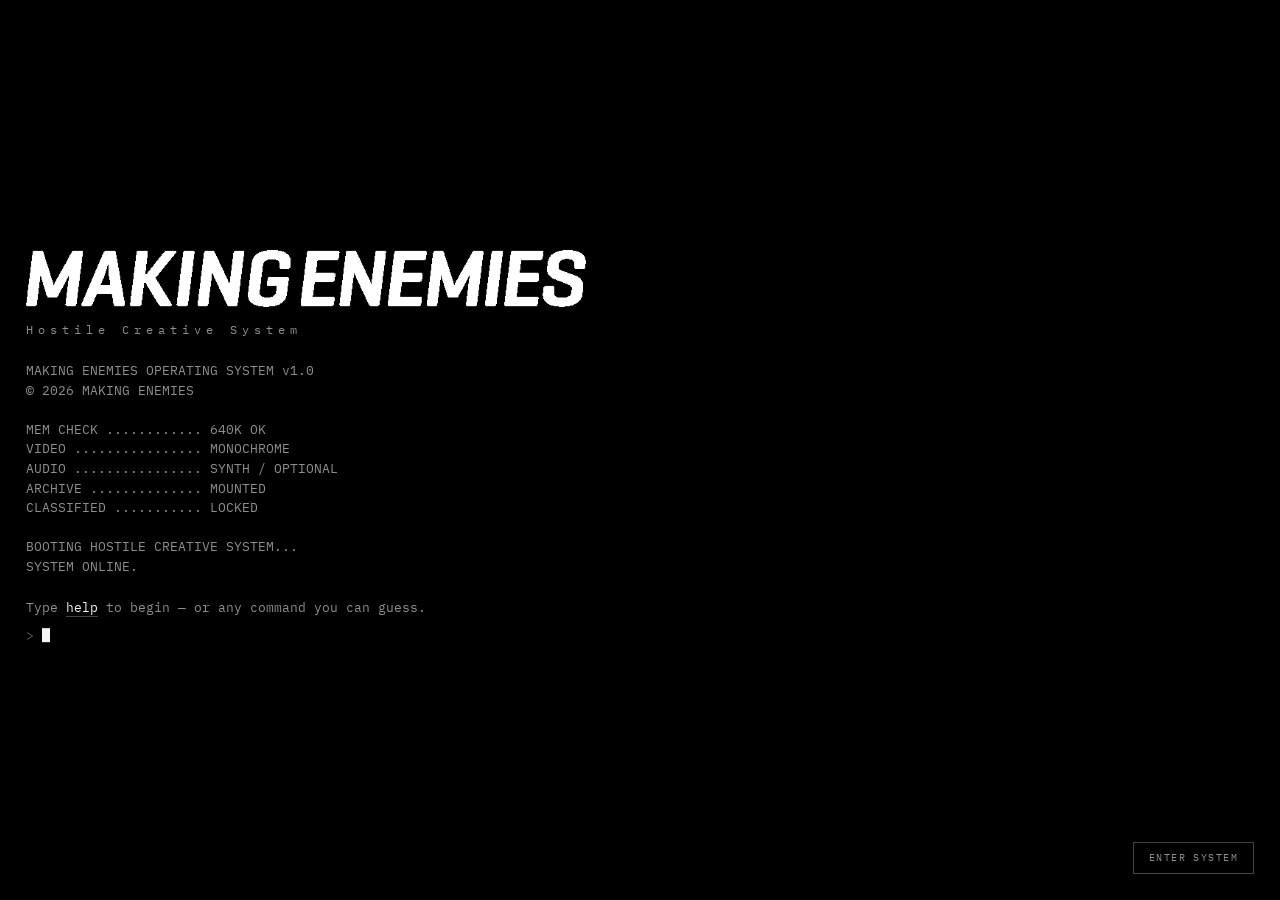
==== me-os.html @ 3468ff5c "Update new site" ====
<!DOCTYPE html>
<html lang="en">
<head>
<meta charset="utf-8">
<meta name="color-scheme" content="dark">
<meta name="theme-color" content="#000000">
<meta name="viewport" content="width=device-width, initial-scale=1, viewport-fit=cover, maximum-scale=1">
<title>MAKING ENEMIES OS v1.0</title>
<style>
@import url('https://fonts.googleapis.com/css2?family=IBM+Plex+Mono:wght@400;500;600&display=swap');

:root{
  color-scheme:dark;
  --bg:#000000;
  --surface:#000000;
  --text:#f5f5f5;
  --muted:#8f8f8f;
  --dim:#5a5a5a;
  --border:#444444;
  --hair:#242424;
  --mono:"IBM Plex Mono", ui-monospace, SFMono-Regular, Menlo, Consolas, "Liberation Mono", monospace;
  --pad:clamp(12px, 2.2vw, 26px);
}

*{box-sizing:border-box; margin:0; padding:0}
html,body{height:100%; overflow:hidden; background:#000; background-color:#000}
#backdrop{position:fixed; inset:-10vh -10vw; background:#000; z-index:0}
#out{background:#000}
body{
  font-family:var(--mono);
  color:var(--text);
  font-size:clamp(13px, 1.05vw, 15px);
  line-height:1.55;
  -webkit-font-smoothing:antialiased;
  text-rendering:optimizeLegibility;
  overscroll-behavior:none;
}
button{font:inherit; color:inherit; background:none; border:none; cursor:pointer}
::selection{background:var(--text); color:var(--bg)}

/* ---------- SHELL ---------- */
#os{
  position:fixed; inset:0;
  background:#000;
  display:grid;
  grid-template-rows:auto 1fr auto;
  padding:env(safe-area-inset-top) env(safe-area-inset-right) env(safe-area-inset-bottom) env(safe-area-inset-left);
  isolation:isolate;
}

/* ---------- CRT LAYERS ---------- */
#scanlines,#vignette,#grain,#glitchbars{position:fixed; inset:0; pointer-events:none; z-index:60}
body[data-crt="off"] #scanlines,
body[data-crt="off"] #grain,
body[data-crt="off"] #vignette{display:none !important}
#scanlines{
  background:repeating-linear-gradient(to bottom,
    rgba(255,255,255,.010) 0px, rgba(255,255,255,.010) 1px,
    transparent 1px, transparent 4px);
}
#vignette{ display:none; }   /* removed: background stays one flat black */
#grain{
  opacity:.018;
  background-image:url("data:image/svg+xml,%3Csvg xmlns='http://www.w3.org/2000/svg' width='140' height='140'%3E%3Cfilter id='n'%3E%3CfeTurbulence type='fractalNoise' baseFrequency='.9' numOctaves='3'/%3E%3C/filter%3E%3Crect width='140' height='140' filter='url(%23n)'/%3E%3C/svg%3E");
  animation:grain 1.1s steps(3) infinite;
}
@keyframes grain{
  0%{transform:translate(0,0)} 33%{transform:translate(-3px,2px)} 66%{transform:translate(2px,-3px)} 100%{transform:translate(0,0)}
}
#glitchbars{overflow:hidden}
#glitchbars div{position:absolute; left:0; right:0; background:var(--text); mix-blend-mode:difference}

#os.glitch #stage{animation:tear .26s steps(3) both}
@keyframes tear{
  0%{transform:translate(0,0)}
  25%{transform:translate(-7px,1px)}
  50%{transform:translate(5px,-2px); opacity:.86}
  75%{transform:translate(-2px,0)}
  100%{transform:translate(0,0)}
}
#os.flicker{animation:flick .5s steps(2) 1}
@keyframes flick{0%,100%{opacity:1} 40%{opacity:.72} 60%{opacity:.95}}

/* ---------- STATUS BAR ---------- */
#bar{
  display:flex; align-items:center; gap:14px;
  padding:9px var(--pad);
  border-bottom:1px solid var(--hair);
  font-size:.78em; letter-spacing:.09em; text-transform:uppercase;
  color:var(--muted);
  z-index:20; background:#000;
}
#bar .mark{display:flex; align-items:center; gap:9px; color:var(--text); border-bottom:none !important; cursor:pointer}
#bar .mark:hover,#bar .mark:focus-visible{background:none !important; color:var(--text) !important; opacity:.6}
#bar svg{display:block}
#bar .sep{flex:1}
#bar b{font-weight:500; color:var(--text)}
#bar .meta{display:none; gap:14px}
@media(min-width:760px){ #bar .meta{display:flex} }
#soundBtn{letter-spacing:.09em; text-transform:uppercase; color:var(--muted); border:1px solid var(--hair); padding:2px 8px}
#soundBtn:hover,#soundBtn:focus-visible{color:var(--text); border-color:var(--border)}

/* ---------- STAGE ---------- */
#stage{position:relative; overflow:hidden; z-index:10; background:#000}
#screen{
  position:absolute; inset:0;
  background:#000;
  overflow-y:auto; overflow-x:hidden;
  padding:calc(var(--pad) * .9) var(--pad) 8px;
  scrollbar-width:thin; scrollbar-color:var(--border) transparent;
}
#screen::-webkit-scrollbar{width:6px}
#screen::-webkit-scrollbar-thumb{background:var(--border)}

/* ---------- OUTPUT ---------- */
.ln{white-space:pre-wrap; word-break:break-word}
.ln.echo{color:var(--text); margin-top:1.1em}
.ln.echo::before{content:"> "; color:var(--dim)}
.ln.dim{color:var(--muted)}
.ln.faint{color:var(--dim)}
.ln.err{color:var(--text)}
.ln.err::before{content:"! "; color:var(--dim)}
.ln.head{
  color:var(--text); letter-spacing:.16em; text-transform:uppercase;
  margin:1.1em 0 .5em; font-weight:500;
  border-bottom:1px solid var(--hair); padding-bottom:.35em;
}
.ln.sp{height:.55em}
.ln.sub{
  color:var(--muted); letter-spacing:.14em; text-transform:uppercase;
  font-size:.82em; margin:1.4em 0 .5em;
}

/* catalogue entry with thumbnail */
.entry{display:flex; gap:16px; align-items:flex-start; margin:.5em 0 1.1em}
.entry .thumb{flex:0 0 auto; width:92px; border:1px solid var(--hair); line-height:0}
.entry .thumb img{width:100%; display:block; image-rendering:pixelated}
.entry .meta{display:flex; flex-direction:column; gap:2px; min-width:0}
.entry .t{color:var(--text)}
.entry .s{color:var(--dim); font-size:.82em; letter-spacing:.08em; text-transform:uppercase}
.entry .d{color:var(--muted)}

/* people — every portrait is a square, all the same */
.people{display:grid; gap:20px; grid-template-columns:repeat(auto-fit,minmax(140px,1fr)); margin:.4em 0 1.2em}
.people.narrow{grid-template-columns:repeat(auto-fit,minmax(140px,200px))}
.person{display:flex; flex-direction:column; gap:.6em}
.person .face{border:1px solid var(--hair); aspect-ratio:1/1; overflow:hidden; line-height:0}
.person .face img{width:100%; height:100%; object-fit:cover; display:block; image-rendering:pixelated}
.person .who{display:flex; flex-direction:column; gap:1px; font-size:.88em}
.person .n{color:var(--text)}
.person .r{color:var(--muted)}
.person .hd{color:var(--dim)}

/* big action button inside output */
.bigbtn{
  display:inline-block; border:1px solid var(--border); padding:9px 18px;
  letter-spacing:.12em; text-transform:uppercase; font-size:.86em; cursor:pointer;
}
.bigbtn:hover,.bigbtn:focus-visible{background:var(--text); color:var(--bg)}
.bigbtn.pending{color:var(--muted); border-style:dashed}
.ln.inv{background:var(--text); color:var(--bg); display:inline-block; padding:0 .5ch}
.ln.big{font-size:1.5em; letter-spacing:.3em; line-height:1.2; margin:.2em 0}

.cmd{
  color:var(--text); cursor:pointer; text-decoration:none;
  border-bottom:1px solid var(--border);
}
.cmd:hover,.cmd:focus-visible{background:var(--text); color:var(--bg); border-color:var(--text)}
.grid2{display:grid; grid-template-columns:minmax(9ch,14ch) 1fr; gap:0 2ch}
.grid2 span:nth-child(odd){color:var(--text)}
.grid2 span:nth-child(even){color:var(--muted)}

/* ---------- PROMPT ---------- */
#promptWrap{
  position:sticky; bottom:0;
  display:flex; align-items:baseline; gap:0;
  padding:.5em 0 .3em;
  background:#000;
  cursor:text;
}
#promptWrap .sig{color:var(--dim); padding-right:1ch}
#echo{white-space:pre; word-break:break-all}
#caret{
  display:inline-block; width:.62em; height:1.05em; background:var(--text);
  transform:translateY(.16em); animation:blink 1.05s steps(1) infinite;
}
@keyframes blink{0%,55%{opacity:1} 56%,100%{opacity:0}}
#promptWrap.off #caret{animation:none; opacity:.28}
#realInput{
  position:absolute; inset:0; width:100%; height:100%;
  opacity:0; border:0; background:transparent; font:inherit;
}
#ghost{color:var(--dim); white-space:pre}

/* ---------- CHIPS / FOOTER ---------- */
#chips{
  display:flex; gap:6px; overflow-x:auto; scrollbar-width:none;
  padding:8px var(--pad) calc(8px + env(safe-area-inset-bottom));
  border-top:1px solid var(--hair); background:#000; z-index:20;
}
#chips::-webkit-scrollbar{display:none}
#chips button{
  flex:0 0 auto; border:1px solid var(--hair); padding:5px 11px;
  font-size:.76em; letter-spacing:.1em; text-transform:uppercase; color:var(--muted);
}
#chips button:hover,#chips button:focus-visible{background:var(--text); color:var(--bg); border-color:var(--text)}
#chips .hint{margin-left:auto; align-self:center; font-size:.74em; color:var(--dim); letter-spacing:.08em; padding-right:2px; white-space:nowrap}
@media(max-width:759px){ #chips .hint{display:none} }

/* ---------- WINDOW ---------- */
#win{
  position:absolute; inset:0; z-index:30;
  background:#000; border-top:1px solid var(--border);
  display:flex; flex-direction:column;
}
#win[hidden]{display:none}
.winbar{
  display:flex; align-items:center; gap:12px;
  padding:9px var(--pad); border-bottom:1px solid var(--hair);
  font-size:.78em; letter-spacing:.12em; text-transform:uppercase; color:var(--muted);
}
.winbar b{color:var(--text); font-weight:500}
.winbar .sep{flex:1}
.winbar button{border:1px solid var(--hair); padding:2px 9px; color:var(--muted); letter-spacing:.1em}
.winbar button:hover,.winbar button:focus-visible{background:var(--text); color:var(--bg); border-color:var(--text)}
#winBody{overflow-y:auto; padding:calc(var(--pad)*1.1) var(--pad) calc(var(--pad)*2)}
#winBody h2{
  font-size:clamp(1.25em, 3.6vw, 2em); font-weight:500; letter-spacing:.02em; line-height:1.15;
  margin-bottom:.35em;
}
#winBody .tag{color:var(--muted); margin-bottom:1.6em}
#winBody .row{
  display:grid; grid-template-columns:minmax(9ch,13ch) 1fr; gap:0 2ch;
  padding:.42em 0; border-bottom:1px solid var(--hair);
}
#winBody .row span:first-child{color:var(--dim); letter-spacing:.1em; text-transform:uppercase; font-size:.82em}
#winBody p{max-width:62ch; color:var(--muted); margin:1.4em 0}
#winBody .plate{
  aspect-ratio:16/7; border:1px solid var(--hair); margin:1.4em 0;
  display:grid; place-items:center; color:var(--dim); font-size:.78em; letter-spacing:.2em;
  background:
    repeating-linear-gradient(45deg, rgba(255,255,255,.028) 0 2px, transparent 2px 7px);
}
#winBody .note{border-left:1px solid var(--border); padding-left:1.6ch; color:var(--muted)}
#winBody .shot{border:1px solid var(--hair); margin:1.4em 0; background:#000}
#winBody .shot img{width:100%; display:block; image-rendering:pixelated; opacity:.92}
#winBody .links{display:flex; flex-wrap:wrap; gap:8px; margin:1.6em 0 .4em}
#winBody .links a{
  border:1px solid var(--border); padding:7px 14px; color:var(--text); text-decoration:none;
  font-size:.82em; letter-spacing:.09em; text-transform:uppercase;
}
#winBody .links a:hover,#winBody .links a:focus-visible{background:var(--text); color:var(--bg)}
.crew{display:grid; gap:22px; grid-template-columns:repeat(auto-fit,minmax(150px,1fr)); margin:1.8em 0}
.crew figure{margin:0}
.crew img{width:100%; display:block; border:1px solid var(--hair); image-rendering:pixelated; background:#000}
.crew figcaption{display:flex; flex-direction:column; gap:1px; padding-top:.7em; font-size:.86em}
.crew b{font-weight:500}
.crew span{color:var(--muted)}
.crew .h{color:var(--dim)}

/* ---------- GAME SHELL ---------- */
#game{position:absolute; inset:0; z-index:40; background:#000; display:flex; flex-direction:column}
#game[hidden]{display:none}
#gameStage{flex:1; position:relative; min-height:0}
#gameCanvas{position:absolute; inset:0; width:100%; height:100%; display:block; touch-action:none}
#gameFoot{
  display:flex; align-items:center; gap:10px; flex-wrap:wrap;
  padding:9px var(--pad) calc(9px + env(safe-area-inset-bottom));
  border-top:1px solid var(--hair); font-size:.76em; letter-spacing:.09em;
  text-transform:uppercase; color:var(--dim);
}
#gameFoot .sep{flex:1}
#dpad{display:none; gap:6px}
@media(pointer:coarse){ #dpad.on{display:flex} }
#dpad button, #gameFoot .k{border:1px solid var(--hair); padding:6px 13px; color:var(--muted)}
#dpad button:active{background:var(--text); color:var(--bg)}

/* ---------- BOOT ---------- */
#boot{
  position:fixed; inset:0; z-index:80; background:#000;
  display:flex; flex-direction:column; justify-content:center;
  padding:var(--pad); gap:2px;
}
#boot[hidden]{display:none}
#bootLines{white-space:pre-wrap; color:var(--muted); font-size:.94em}
#bootLogo{
  font-size:clamp(1.5em, 7.5vw, 3.4em); letter-spacing:.22em; line-height:1.05;
  margin-bottom:.5em; font-weight:500;
}
#bootLogo small{display:block; font-size:.26em; letter-spacing:.42em; color:var(--muted); margin-top:1.4em; font-weight:400}
#bootHint{margin-top:1.4em; color:var(--muted)}
#boot #promptWrap{position:static; background:none; padding-top:.4em}
#skip{
  position:fixed; right:var(--pad); bottom:calc(var(--pad) + env(safe-area-inset-bottom));
  border:1px solid var(--border); padding:7px 15px;
  font-size:.76em; letter-spacing:.14em; text-transform:uppercase; color:var(--muted);
}
#skip:hover,#skip:focus-visible{background:var(--text); color:var(--bg)}

.gl{position:relative; display:inline-block}
.gl::before,.gl::after{
  content:attr(data-t); position:absolute; left:0; top:0; width:100%;
  clip-path:inset(0 0 90% 0); opacity:.9;
}
.gl::before{color:var(--text); transform:translateX(-3px); animation:g1 2.6s steps(2) infinite}
.gl::after{color:var(--muted); transform:translateX(3px); animation:g2 3.4s steps(2) infinite}
@keyframes g1{
  0%,88%{clip-path:inset(0 0 100% 0)}
  90%{clip-path:inset(22% 0 62% 0); transform:translateX(-8px)}
  94%{clip-path:inset(58% 0 30% 0); transform:translateX(6px)}
  97%{clip-path:inset(10% 0 84% 0); transform:translateX(-4px)}
}
@keyframes g2{
  0%,84%{clip-path:inset(0 0 100% 0)}
  87%{clip-path:inset(70% 0 14% 0); transform:translateX(9px)}
  92%{clip-path:inset(34% 0 52% 0); transform:translateX(-6px)}
}


#bar .flag{display:block; height:auto; opacity:.9}
#bootMark{width:min(76vw,560px); height:auto; display:block}
#bootMark.on{animation:imgglitch 3.4s steps(2) infinite}
@keyframes imgglitch{
  0%,84%{clip-path:inset(0 0 0 0); transform:none}
  86%{clip-path:inset(28% 0 46% 0); transform:translateX(-11px)}
  89%{clip-path:inset(62% 0 10% 0); transform:translateX(9px)}
  92%{clip-path:inset(8% 0 78% 0); transform:translateX(-5px)}
  95%{clip-path:inset(0 0 0 0); transform:none}
}

#stage.poweron{animation:pwr .52s cubic-bezier(.15,.9,.2,1) both}
@keyframes pwr{
  0%{transform:scaleY(.003) scaleX(.86); filter:brightness(4)}
  40%{transform:scaleY(.03) scaleX(1); filter:brightness(2.6)}
  100%{transform:scaleY(1) scaleX(1); filter:none}
}
#flashLayer{position:fixed; inset:0; background:var(--text); opacity:0; pointer-events:none; z-index:70}
#flashLayer.on{animation:fl .34s steps(4) both}
@keyframes fl{0%{opacity:.9} 30%{opacity:.25} 100%{opacity:0}}
.ln{animation:lnin .15s ease-out both}
@keyframes lnin{from{opacity:0; transform:translateY(3px)} to{opacity:1; transform:none}}
#win:not([hidden]),#game:not([hidden]){animation:winin .19s cubic-bezier(.16,1,.3,1) both}
@keyframes winin{from{opacity:0; transform:translateY(12px) scale(.995)} to{opacity:1; transform:none}}
:focus-visible{outline:1px solid var(--text); outline-offset:2px}
.sr{position:absolute; width:1px; height:1px; overflow:hidden; clip:rect(0 0 0 0)}

@media (prefers-reduced-motion: reduce){
  *{animation:none !important; transition:none !important}
  #scanlines,#grain{display:none}
  #caret{opacity:1}
}
</style>
</head>
<body>

<div id="backdrop" aria-hidden="true"></div>

<div id="os">

  <header id="bar">
    <span class="mark cmd" data-cmd="restart" role="button" tabindex="0" aria-label="Back to start">
      <img id="markImg" class="flag" alt="" width="40">
      <b>ME/OS</b>
    </span>
    <span class="meta">
      <span>Build 2026.08</span>
      <span id="secretCount">Secrets 0/6</span>
    </span>
    <span class="sep"></span>
    <span id="clock" class="meta"><span>--:--:--</span></span>
    <button id="soundBtn" aria-label="Toggle system sound">Sound on</button>
  </header>

  <div id="stage">
    <div id="screen">
      <div id="out" role="log" aria-live="polite" aria-label="System output"></div>
      <div id="promptWrap">
        <span class="sig">&gt;</span><span id="echo"></span><span id="caret"></span><span id="ghost"></span>
        <label class="sr" for="realInput">Command input</label>
        <input id="realInput" autocomplete="off" autocorrect="off" autocapitalize="off" spellcheck="false">
      </div>
    </div>

    <section id="win" hidden aria-label="Window">
      <div class="winbar">
        <b id="winTitle">FILE</b><span id="winPath"></span>
        <span class="sep"></span>
        <button id="winClose">Close · Esc</button>
      </div>
      <div id="winBody"></div>
    </section>

    <section id="game" hidden aria-label="Program">
      <div class="winbar">
        <b id="gameTitle">PROGRAM.EXE</b><span id="gameHud"></span>
        <span class="sep"></span>
        <button id="gameExit">Exit · Esc</button>
      </div>
      <div id="gameStage"><canvas id="gameCanvas"></canvas></div>
      <div id="gameFoot">
        <span id="gameKeys"></span>
        <span class="sep"></span>
        <span id="dpad"></span>
      </div>
    </section>
  </div>

  <footer id="chips">
    <button data-cmd="help">Help</button>
    <button data-cmd="games">Games</button>
    <button data-cmd="presskit">Press Kit</button>
    <button data-cmd="about">About</button>
    <button data-cmd="contact">Contact</button>
    <span class="hint">Tab completes · ↑↓ history · Esc closes</span>
  </footer>

  <div id="flashLayer"></div>
  <div id="scanlines"></div><div id="grain"></div><div id="vignette"></div><div id="glitchbars"></div>
</div>

<div id="boot">
  <div id="bootLogo"><img id="bootMark" alt="Making Enemies"><small>Hostile Creative System</small></div>
  <div id="bootLines"></div>
  <div id="bootHint" hidden>Type <span class="cmd" data-cmd="help">help</span> to begin — or any command you can guess.</div>
  <button id="skip">Skip boot</button>
</div>

<script>
"use strict";

/* ---------- EMBEDDED ASSETS (dithered 1-bit, from the current site) ---------- */
const SQ = {"ayose500": "[data-uri]", "bea500": "[data-uri]", "anto500": "[data-uri]", "mosThumb": "[data-uri]"};
const ASSETS = {"flag": "[data-uri]", "wordmark": "[data-uri]", "mos": "[data-uri]", "jams": "[data-uri]", "ayose": "[data-uri]", "bea": "[data-uri]", "anto": "[data-uri]"};

/* ============================================================
   MAKING ENEMIES OS — prototype v0.1
   Everything below is data-driven on purpose: projects, commands,
   games and secrets are declared once and the shell renders them.
   ============================================================ */

const CONFIG = {
  name: "Making Enemies",
  systemName: "ME/OS",
  version: "1.0",
  build: "2026.08",
  domain: "makingenemies.es",
  contact: {
    email: "makingenemiesgames@gmail.com",
    links: [
      { label: "Steam",   url: "https://store.steampowered.com/app/3929410/Scholar_Adventure_Mystery_of_Silence/" },
      { label: "itch.io", url: "https://makingenemies.itch.io/" },
      { label: "Press kit", url: "https://drive.google.com/file/d/1WahPQx2aFWjE08ZvPuB_L9q5Dx_gvOlp/view?usp=sharing" }
    ]
  }
};

/* ---------- DATA: PEOPLE ---------- */
const CORE = [
  { name:"Ayose Trujillo", role:"Founder · Creative Director", handle:"@ayosetrujillo", img:SQ.ayose500 },
  { name:"Beatriz Díaz",   role:"Marketing · Writer",          handle:"@bdiaztobarra",  img:SQ.bea500 }
];
const SUSPECTS = [
  { name:"Antonio Vozmediano", role:"Composer · SFX", handle:"@AVozmedianoA", img:SQ.anto500 }
];

/* ---------- DATA: PROJECTS ---------- */
const PROJECTS = [
  {
    slug: "mystery-of-silence",
    group: "Scholar Adventure",
    thumb: SQ.mosThumb,
    title: "Scholar Adventure: Mystery of Silence",
    tagline: "An abbey. A vow of silence. A young writer looking for inspiration.",
    status: "released",
    year: 2026,
    summary: "Our first game. A point-and-click adventure where William, a young writer in search of inspiration, enters an abbey shrouded in silence. What he finds there is not inspiration.",
    platforms: ["PC / Steam"],
    tags: ["Point and click", "Adventure", "Mystery"],
    media: ASSETS.mos,
    links: [
      { label:"Steam page", url:"https://store.steampowered.com/app/3929410/Scholar_Adventure_Mystery_of_Silence/" }
    ],
    hidden: "silence.log"
  },
  {
    slug: "project-02",
    group: "Scholar Adventure",
    thumb: null,
    sealed: true,                       // absent from the index until a program yields the key
    title: "Scholar Adventure: Project_2-1-26-9-7",
    tagline: "Cleared for nobody.",
    status: "unannounced",
    summary: "One entry. No date, no platforms, no images. It exists and you are early.",
    platforms: ["\u2588\u2588\u2588"],
    tags: ["\u2588\u2588\u2588\u2588\u2588\u2588", "\u2588\u2588\u2588\u2588"],
    media: null,
    links: [],
    hidden: "seal.02"
  },
  {
    slug: "game-jams",
    group: "Game Jams",
    thumb: null,
    title: "Game Jams",
    tagline: "Forty-eight hours. No second draft.",
    status: "archive",
    summary: "Where this label started, in 2020. Jams have been our learning ground and our laboratory: experimental titles built in a weekend, most of them stranger than anything we would have planned.",
    platforms: ["itch.io"],
    tags: ["Experimental", "48h", "Prototype"],
    media: ASSETS.jams,
    links: [
      { label:"Games on itch.io", url:"https://makingenemies.itch.io/" }
    ],
    hidden: null
  }
];

/* ---------- DATA: PROGRAMS ---------- */
const GAMES = [
  { id:"pong",     title:"PONG",     status:"locked",    desc:"Disabled for now." },
  { id:"snake",    title:"SNAKE",    status:"online", desc:"Grid crawler. Do not eat yourself." },
  { id:"breakout", title:"BREAKOUT", status:"corrupted", desc:"Sector damaged. Recovery pending." }
];

/* ---------- STATE (swap this adapter for localStorage in the real build) ---------- */
const state = {
  booted:false, sound:true,
  history:[], hi:-1,
  secrets:{}, scores:{}, view:null, hovered:null, crt:false
};
const SECRET_TOTAL = 5; // the 7-0 Pong award is paused along with Pong
function unlock(id, msg){
  if(state.secrets[id]) return false;
  state.secrets[id] = true;
  document.body.dataset.crt = state.crt ? "on" : "off";
updateSecretCount();
  glitch(1);
  if(msg){ print(""); print(msg, "inv"); }
  return true;
}
function updateSecretCount(){
  const n = Object.keys(state.secrets).length;
  document.getElementById("secretCount").textContent = "Secrets " + n + "/" + SECRET_TOTAL;
}

/* ---------- DOM ---------- */
const $ = s => document.querySelector(s);
const out = $("#out"), screenEl = $("#screen"), input = $("#realInput"),
      echo = $("#echo"), ghost = $("#ghost"), promptWrap = $("#promptWrap");

/* ---------- OUTPUT ----------
   Lines never dump all at once: they queue and print one by one with the
   same tick as the boot sequence. The machine types, it doesn't paste. */
const LINE_MS = 26;
let lineQueue = [], flushing = false;

function paint(item){
  const d = document.createElement("div");
  d.className = "ln " + item.cls;
  if(item.text === "") d.classList.add("sp");
  d.innerHTML = item.text;
  out.appendChild(d);
  screenEl.scrollTop = screenEl.scrollHeight;
  if(item.text) SFX.line();
}
function pump(){
  if(!lineQueue.length){ flushing = false; return; }
  flushing = true;
  paint(lineQueue.shift());
  setTimeout(pump, reduced ? 0 : LINE_MS);
}
function print(text = "", cls = ""){
  lineQueue.push({ text, cls });
  if(!flushing) pump();
}
function flushNow(){ while(lineQueue.length) paint(lineQueue.shift()); flushing = false; }
function clearOut(){ lineQueue = []; flushing = false; out.innerHTML = ""; }

function printLines(arr, cls){ arr.forEach(l => print(l, cls)); }
function cmdLink(c, label){ return `<span class="cmd" data-cmd="${c}" role="button" tabindex="0">${label||c}</span>`; }
function table(pairs){
  const rows = pairs.map(([a,b]) => `<span>${a}</span><span>${b}</span>`).join("");
  print(`<span class="grid2">${rows}</span>`);
}

/* ---------- AUDIO (synth, no assets) ---------- */
let actx = null;
function beep(freq = 440, dur = 0.035, type = "square", vol = 0.05){
  if(!state.sound) return;
  try{
    if(!actx) actx = new (window.AudioContext || window.webkitAudioContext)();
    if(actx.state === "suspended") actx.resume();
    const o = actx.createOscillator(), g = actx.createGain();
    o.type = type; o.frequency.value = freq;
    g.gain.setValueAtTime(vol, actx.currentTime);
    g.gain.exponentialRampToValueAtTime(0.0001, actx.currentTime + dur);
    o.connect(g); g.connect(actx.destination);
    o.start(); o.stop(actx.currentTime + dur);
  }catch(e){}
}
const SFX = {
  key:   () => beep(1200 + Math.random()*260, .014, "square", .022),
  line:  () => beep(1500 + Math.random()*300, .007, "square", .012),
  hover: () => beep(2000, .008, "square", .010),
  tap:   () => { beep(900, .02, "square", .04); setTimeout(()=>beep(1350,.03,"square",.035), 26); },
  close: () => { beep(600, .03, "square", .035); setTimeout(()=>beep(380,.05,"square",.03), 34); },
  enter: () => beep(660, .05, "square", .05),
  err:   () => { beep(160, .09, "sawtooth", .05); setTimeout(()=>beep(120,.09,"sawtooth",.045), 70); },
  open:  () => { beep(520,.04); setTimeout(()=>beep(780,.05), 45); },
  grant: () => { beep(440,.06); setTimeout(()=>beep(660,.06),70); setTimeout(()=>beep(990,.11),140); },
  hit:   () => beep(880, .022, "square", .05),
  wall:  () => beep(440, .022, "square", .045),
  point: () => { beep(220,.08,"square",.05); setTimeout(()=>beep(330,.08,"square",.05),80); },
  eat:   () => beep(1040, .03, "square", .05),
  dead:  () => { beep(200,.14,"sawtooth",.06); setTimeout(()=>beep(90,.22,"sawtooth",.055),120); }
};

/* ---------- GLITCH ---------- */
const reduced = matchMedia("(prefers-reduced-motion: reduce)").matches;
const coarse  = matchMedia("(pointer:coarse)").matches;
const bars = $("#glitchbars");
function glitch(intensity = 1){
  if(reduced) return;
  const os = $("#os");
  os.classList.add("glitch");
  setTimeout(() => os.classList.remove("glitch"), 260);
  const n = 3 + Math.round(intensity * 4);
  for(let i = 0; i < n; i++){
    const b = document.createElement("div");
    b.style.top = (Math.random()*100) + "%";
    b.style.height = (1 + Math.random()*(6*intensity)) + "px";
    b.style.opacity = (.25 + Math.random()*.5);
    b.style.transform = "translateX(" + ((Math.random()*24-12)|0) + "px)";
    bars.appendChild(b);
    setTimeout(() => b.remove(), 90 + Math.random()*180);
  }
}
function ambient(){
  const wait = 11000 + Math.random()*16000;
  setTimeout(() => {
    if(state.booted && !reduced){
      if(Math.random() < .5){ $("#os").classList.add("flicker"); setTimeout(()=>$("#os").classList.remove("flicker"), 520); }
      else glitch(.5);
    }
    ambient();
  }, wait);
}

/* ============================================================
   COMMAND REGISTRY
   ============================================================ */
const COMMANDS = [];
function defc(o){ COMMANDS.push(o); }
function findCmd(name){
  return COMMANDS.find(c => c.name === name || (c.aliases||[]).includes(name));
}

defc({ name:"help", desc:"List available commands.", visible:true, run(){
  print("Available commands", "head");
  COMMANDS.filter(c => c.visible).forEach(c => {
    print(`<span class="grid2"><span>${cmdLink(c.usage || c.name, c.usage || c.name)}</span><span>${c.desc}</span></span>`);
  });
  print("");
  print("Not everything is on this list.", "faint");
}});

defc({ name:"about", aliases:["team","crew","whois","aboutus"], desc:"Who we are.", visible:true, run(){
  print("About us", "head");
  printLines([
    "MAKING ENEMIES is a creative collective founded by Ayose Trujillo,",
    "developing videogames and emotional experiences across several",
    "disciplines.",
    "",
    "It started in 2020, in game jams: experimental titles built in",
    "forty-eight hours, with no time to be careful. That habit turned",
    "into a studio.",
    "",
    "In 2026 it turned into our first full game \u2014 Scholar Adventure:",
    "Mystery of Silence.",
    "",
    "We make games, images, music and interactive objects.",
    "Some files are public. Others are waiting to be found."
  ], "dim");

  const card = (m) => `
    <span class="person">
      <span class="face"><img src="${m.img}" alt="${m.name}"></span>
      <span class="who">
        <span class="n">${m.name}</span>
        <span class="r">${m.role}</span>
        <span class="hd">${m.handle}</span>
      </span>
    </span>`;

  print("The two of us", "sub");
  print(`<span class="people">${CORE.map(card).join("")}</span>`);
  print("Usual suspects", "sub");
  print(`<span class="people narrow">${SUSPECTS.map(card).join("")}</span>`);
  print("");
  print("Collaborators who keep showing up at the scene.", "faint");
}});

defc({ name:"games", aliases:["projects","ls","dir"], desc:"Games we make.", visible:true, run(){
  print("Games", "head");
  const list = PROJECTS.filter(p => !p.sealed || state.secrets.seal2);
  const groups = [];
  list.forEach(p => {
    let g = groups.find(x => x.name === p.group);
    if(!g){ g = { name:p.group, items:[] }; groups.push(g); }
    g.items.push(p);
  });
  groups.forEach(g => {
    print(g.name, "sub");
    g.items.forEach(p => {
      if(p.thumb){
        print(`<span class="entry">
            <span class="thumb"><img src="${p.thumb}" alt=""></span>
            <span class="meta">
              <span class="t">${cmdLink("open " + p.slug, p.title)}</span>
              <span class="s">${p.status.toUpperCase()}${p.year ? " · " + p.year : ""} · ${p.platforms.join(" · ")}</span>
              <span class="d">${p.tagline}</span>
            </span>
          </span>`);
      }else{
        print(`<span class="grid2"><span>${cmdLink("open " + p.slug, p.slug)}</span><span>${p.title} · ${p.status.toUpperCase()}</span></span>`);
      }
    });
    print("");
  });
  print("Use: open [slug] to see an entry.", "faint");
}});

defc({ name:"open", usage:"open [slug]", desc:"Open a project or file.", visible:true, run(args){
  const slug = (args[0] || "").toLowerCase();
  if(!slug){ print("Usage: open [slug]. Try " + cmdLink("games") + ".", "err"); SFX.err(); return; }

  if(slug === "classified" || slug === "/classified"){ return findCmd("classified").run([]); }
  if(slug === "silence.log" || slug === "silence"){ return findCmd("silence").run([]); }

  const pool = PROJECTS.filter(x => !x.sealed || state.secrets.seal2);
  let p = pool.find(x => x.slug === slug);
  if(!p) p = pool.find(x => x.slug.includes(slug) || x.title.toLowerCase().includes(slug));
  if(!p){ print(`No such file: "${slug}"`, "err"); SFX.err(); return; }

  print(`Opening: ${p.slug}...`, "dim");
  openProject(p);
}});

defc({ name:"play", aliases:["insertcoin"], usage:"play [program]", desc:"Run a program.", visible:true, run(args){
  const id = (args[0] || "").toLowerCase();
  if(!id){
    print("Insert coin", "head");
    GAMES.forEach((g, i) => {
      const locked = g.status !== "online";
      const label = locked ? g.title : cmdLink("play " + g.id, g.title);
      const tag = g.status === "online" ? "[ONLINE]" : g.status === "corrupted" ? "[CORRUPTED]" : "[LOCKED]";
      print(`<span class="grid2"><span>${String(i+1).padStart(2,"0")} ${label}</span><span>${tag} ${g.desc}</span></span>`);
    });
    print("");
    print("Use: play [program] — example: " + cmdLink("play snake"), "faint");
    return;
  }
  const g = GAMES.find(x => x.id === id);
  if(!g){ print(`Unknown program: "${id}"`, "err"); SFX.err(); return; }
  if(g.status !== "online"){
    if(g.status === "corrupted"){
      print(`/programs/${g.id}.exe — sector damaged.`, "err");
      print("Recovery requires a key this system does not have yet.", "dim");
    }else{
      print(`/programs/${g.id}.exe — disabled.`, "err");
      print("Not available in this build.", "dim");
    }
    SFX.err(); glitch(1.4);
    return;
  }
  print(`LOADING /programs/${g.id}.exe...`, "dim");
  setTimeout(() => launchGame(g.id), 260);
}});

defc({ name:"archive", desc:"Browse public archive.", visible:true, run(){
  print("Archive · /archive", "head");
  table([
    ["press/", cmdLink("presskit", "press kit") + " — Making Enemies, PDF"],
    ["itch/", `<a class="cmd" href="https://makingenemies.itch.io/" target="_blank" rel="noopener">jam games on itch.io</a>`],
    ["devlogs/", "Production notes — empty"],
    ["music/", "Soundtracks by Antonio Vozmediano — empty"],
    ["classified/", "Restricted. Authorisation required"]
  ]);
  print("");
  print("A note is pinned to the root of this directory:", "dim");
  print("");
  print("&nbsp;&nbsp;“What remains when every voice disappears?”", "");
  print("");
  print("Use " + cmdLink("open classified") + " if you think you know.", "faint");
}});

defc({ name:"contact", desc:"How to reach us.", visible:true, run(){
  print("Contact", "head");
  const e = CONFIG.contact.email;
  const link = (l) => `<a class="cmd" href="${l.url}" target="_blank" rel="noopener">${l.label}</a>`;
  table([
    ["email", `<a class="cmd" href="mailto:${e}">${e}</a>`],
    ["web", CONFIG.domain],
    ["links", CONFIG.contact.links.map(link).join("  ·  ")]
  ]);
  print("");
  print("See " + cmdLink("about") + " for who answers that address.", "faint");
}});

defc({ name:"presskit", aliases:["press"], desc:"Press kit and media material.", visible:true, run(){
  print("Press Kit", "head");
  printLines([
    "Logos, key art, screenshots, fact sheet and studio information",
    "for press, content creators and event organisers."
  ], "dim");
  print("");
  table([
    ["studio", CONFIG.name],
    ["founded", "2020 · game jams"],
    ["based in", "Spain"],
    ["contact", `<a class="cmd" href="mailto:${CONFIG.contact.email}">${CONFIG.contact.email}</a>`]
  ]);
  print("");
  print(`<span class="bigbtn pending" role="button" tabindex="0" data-pending="1">Download press kit</span>`);
  print("");
  print("Package not wired up yet — the file goes here when it's ready.", "faint");
}});

defc({ name:"steam", desc:"", visible:false, run(){
  const l = CONFIG.contact.links.find(x => x.label === "Steam");
  print("Scholar Adventure: Mystery of Silence — available now.", "dim");
  print(`<a class="cmd" href="${l.url}" target="_blank" rel="noopener">Open Steam page</a>`);
  SFX.open();
}});

defc({ name:"itch", desc:"", visible:false, run(){
  print("Jam games and experiments.", "dim");
  print(`<a class="cmd" href="https://makingenemies.itch.io/" target="_blank" rel="noopener">Open itch.io</a>`);
  SFX.open();
}});

defc({ name:"clear", aliases:["cls"], desc:"Clear the screen.", visible:true, run(){ clearOut(); }});

defc({ name:"history", desc:"Show commands used this session.", visible:true, run(){
  if(!state.history.length){ print("No history yet.", "dim"); return; }
  print("Session history", "head");
  state.history.slice().reverse().forEach((h, i) => print(String(i+1).padStart(3,"0") + "  " + h, "dim"));
}});

defc({ name:"back", aliases:["exit"], desc:"Close the current view.", visible:true, run(){
  if(state.view) closeView(); else print("Nothing to close.", "dim");
}});

defc({ name:"home", desc:"Return to the terminal.", visible:true, run(){
  closeView(); clearOut(); banner();
}});

defc({ name:"crt", usage:"crt on|off", desc:"Toggle screen texture.", visible:true, run(args){
  const v = (args[0] || "").toLowerCase();
  state.crt = (v === "on" || v === "off") ? (v === "on") : !state.crt;
  document.body.dataset.crt = state.crt ? "on" : "off";
  print("Screen texture " + (state.crt ? "enabled." : "disabled \u2014 flat black."), "dim");
  SFX.open();
}});

defc({ name:"sound", usage:"sound on|off", desc:"Toggle system sound.", visible:true, run(args){
  const v = (args[0] || "").toLowerCase();
  if(v === "on" || v === "off"){ setSound(v === "on"); }
  else setSound(!state.sound);
  print("Sound " + (state.sound ? "enabled." : "disabled."), "dim");
}});

/* ---------- SECRET COMMANDS ---------- */
defc({ name:"whoami", desc:"", visible:false, run(){
  print("");
  printLines(["You are not a user.", "You are a visitor."]);
  print("But why are you here?", "dim");
  unlock("whoami");
}});

defc({ name:"enemies", desc:"", visible:false, run(){
  print("Manifesto", "head");
  printLines([
    "We are not trying to be liked by everyone.",
    "A world that offends no one describes no one.",
    "",
    "Make the thing that costs you something.",
    "Leave the question open.",
    "Make enemies."
  ], "dim");
  glitch(1.2);
  unlock("enemies");
}});

defc({ name:"classified", desc:"", visible:false, run(){
  if(state.secrets.silence){
    print("ACCESS ALREADY GRANTED.", "inv");
    print("Mounted: /archive/silence/", "dim");
    return findCmd("silence").run([]);
  }
  print("ACCESS DENIED.", "err");
  print("SECURITY QUESTION:", "dim");
  print("What remains when every voice disappears?");
  print("");
  print("Answer with the word, or use: unlock [word]", "faint");
  state.awaiting = "classified";
  SFX.err();
}});

defc({ name:"silence", desc:"", visible:false, run(){
  const first = unlock("silence");
  SFX.grant();
  print("ACCESS GRANTED.", "inv");
  print("Mounting /archive/silence/...", "dim");
  print("");
  printLines([
    "silence.log — recovered fragment",
    "",
    "  Day 41. The bell no longer rings at dawn and nobody",
    "  has asked why. I have started writing louder.",
    "",
    "  Day 44. There is a melody under the floor of the",
    "  scriptorium. I can feel it in my teeth.",
    "",
    "  Day 47. I understand the rule now. The silence is not",
    "  a punishment. It is a container."
  ], "dim");
  print("");
  print("Linked project: " + cmdLink("open mystery-of-silence"), "faint");
  if(first) glitch(1.6);
}});

defc({ name:"transmission", desc:"", visible:false, run(){
  print("Sealed entry \u00b7 /projects/project-02", "head");
  if(!state.secrets.seal2){
    printLines([
      "ENTRY FOUND. SEAL INTACT.",
      "",
      "  \u2588\u2588\u2588\u2588\u2588\u2588\u2588\u2588  \u2588\u2588\u2588  \u2588\u2588\u2588\u2588\u2588\u2588\u2588\u2588\u2588\u2588",
      "  [ ONE FILE. NO NAME. NO DATE. ]",
      "  [ SEAL KEY HELD IN ANOTHER PROGRAM ]"
    ], "dim");
    print("");
    print("A program on this system is holding the key.", "faint");
    SFX.err();
    return;
  }
  printLines([
    "SEAL BROKEN.",
    "",
    "  There is a second game.",
    "  It is being made right now, badly, then better.",
    "",
    "  You found this before anyone was told.",
    "  That is all you get. Come back."
  ], "dim");
  print("");
  print("Entry: " + cmdLink("open project-02"), "faint");
  unlock("seal");
  SFX.grant();
}});

defc({ name:"unlock", usage:"unlock [code]", desc:"", visible:false, run(args){
  const code = (args[0] || "").toLowerCase();
  if(!code){ print("Usage: unlock [code]", "err"); SFX.err(); return; }
  if(code === "silence"){ return findCmd("silence").run([]); }
  if(code === "me-02" || code === "me02"){
    unlock("seal2"); SFX.grant();
    print("KEY ACCEPTED: ME-02", "inv");
    print("Try " + cmdLink("transmission") + " again.", "dim");
    return;
  }
  print(`Rejected: "${code}"`, "err");
  SFX.err();
}});

defc({ name:"sudo", desc:"", visible:false, run(){
  print("Nice try.", "dim");
  print("");
  printLines([
    "There is no root here. There is no admin.",
    "There is a label with four people and a lot of coffee.",
    "You already have every permission we have."
  ], "faint");
  beep(320,.06); setTimeout(()=>beep(240,.09),80);
}});

defc({ name:"status", desc:"", visible:false, run(){
  print("System status", "head");
  const n = Object.keys(state.secrets).length;
  table([
    ["system", CONFIG.systemName + " v" + CONFIG.version],
    ["build", CONFIG.build],
    ["sound", state.sound ? "on" : "off"],
    ["secrets", n + " / " + SECRET_TOTAL + " found"],
    ["pong", state.scores.pong != null ? "best win " + state.scores.pong : "no record"],
    ["snake", state.scores.snake != null ? "best score " + state.scores.snake : "no record"]
  ]);
  print("");
  print(cmdLink("restart") + " reboots. " + cmdLink("reset system") + " wipes local progress.", "faint");
}});

defc({ name:"restart", aliases:["reboot","homepage","reset"], usage:"restart", desc:"Reboot the system.", visible:true, run(args){
  if((args[0] || "").toLowerCase() === "system"){
    state.secrets = {}; state.scores = {}; state.history = [];
    document.body.dataset.crt = state.crt ? "on" : "off";
updateSecretCount(); glitch(2);
    print("SYSTEM RESET.", "inv");
    print("All local progress erased. Rebooting...", "dim");
    setTimeout(reboot, 900);
    return;
  }
  print("Rebooting...", "dim");
  beep(140, .16, "sawtooth", .05);
  setTimeout(reboot, 420);
}});

defc({ name:"skip", desc:"", visible:false, run(){ print("Boot already completed.", "dim"); }});

/* sections that get the glitch cut when you land on them */
const SECTIONS = new Set(["help","about","games","presskit","contact","play","archive"]);

/* ---------- PARSER ---------- */
function lev(a, b){
  const m = [];
  for(let i = 0; i <= b.length; i++){ m[i] = [i]; }
  for(let j = 0; j <= a.length; j++){ m[0][j] = j; }
  for(let i = 1; i <= b.length; i++)
    for(let j = 1; j <= a.length; j++)
      m[i][j] = b[i-1] === a[j-1] ? m[i-1][j-1]
        : Math.min(m[i-1][j-1] + 1, m[i][j-1] + 1, m[i-1][j] + 1);
  return m[b.length][a.length];
}

function execute(raw){
  const line = raw.trim().replace(/\s+/g, " ");
  if(!line) return;
  flushNow();   // whatever was still typing lands at once, then this starts
  if(!state.booted) finishBoot(false);   // the command that wakes the machine

  print(line, "echo");
  state.history.push(line);
  state.hi = -1;

  // pending security question
  if(state.awaiting === "classified"){
    state.awaiting = null;
    const ans = line.toLowerCase().replace(/[^a-z0-9- ]/g, "");
    if(ans === "silence" || ans === "unlock silence" || ans === "the silence"){
      return findCmd("silence").run([]);
    }
    // otherwise fall through and treat as a normal command
  }

  const parts = line.split(" ");
  const name = parts[0].toLowerCase();
  const args = parts.slice(1);

  const c = findCmd(name);
  if(c){
    SFX.enter();
    // entering a section gets the same glitch cut as opening a project
    if(SECTIONS.has(c.name)){ glitch(1); SFX.open(); }
    return c.run(args);
  }

  // direct path access: /archive/classified
  if(name.startsWith("/")){
    const seg = name.split("/").filter(Boolean).pop();
    const alt = findCmd(seg);
    if(alt){ SFX.enter(); return alt.run(args); }
  }

  SFX.err();
  print(`Command not found: "${name}"`, "err");
  const cands = COMMANDS.filter(x => x.visible || ["open","play"].includes(x.name));
  let best = null, bd = 99;
  cands.forEach(x => { const d = lev(name, x.name); if(d < bd){ bd = d; best = x; } });
  if(best && bd <= 2){
    print("Did you mean: " + cmdLink(best.usage || best.name) + " ?", "dim");
  }else{
    print("Type " + cmdLink("help") + " for the list.", "dim");
  }
}

/* ---------- INPUT HANDLING ---------- */
function syncEcho(){
  echo.textContent = input.value;
  const v = input.value.trim().toLowerCase();
  let g = "";
  if(v && !v.includes(" ")){
    const m = COMMANDS.find(c => c.visible && c.name.startsWith(v) && c.name !== v);
    if(m) g = m.name.slice(v.length);
  }
  ghost.textContent = g;
}

input.addEventListener("input", () => { syncEcho(); SFX.key(); });
input.addEventListener("focus", () => promptWrap.classList.remove("off"));
input.addEventListener("blur", () => promptWrap.classList.add("off"));

input.addEventListener("keydown", e => {
  if(e.key === "Enter"){
    e.preventDefault();
    if(!state.booted && !input.value.trim()){
      if(!state.bootIdle) bootIdle(); else finishBoot(true);
      return;
    }
    const v = input.value;
    input.value = ""; syncEcho();
    execute(v);
    return;
  }
  if(e.key === "Tab"){
    e.preventDefault();
    const v = input.value.trim().toLowerCase();
    if(!v) return;
    const parts = v.split(" ");
    if(parts.length === 1){
      const m = COMMANDS.filter(c => c.name.startsWith(parts[0]) && (c.visible || state.secrets[c.name]));
      if(m.length === 1){ input.value = m[0].name + (m[0].usage ? " " : ""); }
      else if(m.length > 1){ print(m.map(x => x.name).join("   "), "faint"); }
    }else{
      const base = parts[0], frag = parts[1];
      let pool = [];
      if(base === "open") pool = PROJECTS.filter(p => !p.sealed || state.secrets.seal2).map(p => p.slug);
      if(base === "play") pool = GAMES.filter(g => g.status === "online").map(g => g.id);
      const m = pool.filter(s => s.startsWith(frag));
      if(m.length === 1) input.value = base + " " + m[0];
      else if(m.length > 1) print(m.join("   "), "faint");
    }
    syncEcho();
    return;
  }
  if(e.key === "ArrowUp"){
    e.preventDefault();
    if(!state.history.length) return;
    state.hi = state.hi < 0 ? state.history.length - 1 : Math.max(0, state.hi - 1);
    input.value = state.history[state.hi]; syncEcho();
    return;
  }
  if(e.key === "ArrowDown"){
    e.preventDefault();
    if(state.hi < 0) return;
    state.hi++;
    if(state.hi >= state.history.length){ state.hi = -1; input.value = ""; }
    else input.value = state.history[state.hi];
    syncEcho();
    return;
  }
  if(e.key === "Escape"){ if(state.view) closeView(); }
});

/* ---------- UI SOUND ----------
   One pair of global listeners, so anything we add later sounds automatically. */
const INTERACTIVE = "button, .cmd, .bigbtn, #winBody a";
document.addEventListener("pointerover", e => {
  if(coarse || !e.target.closest) return;
  const el = e.target.closest(INTERACTIVE);
  if(el && el !== state.hovered){ state.hovered = el; SFX.hover(); }
  else if(!el) state.hovered = null;
}, true);
document.addEventListener("pointerdown", e => {
  if(e.target.closest && e.target.closest(INTERACTIVE)) SFX.tap();
}, true);

// pending buttons answer, but glitch instead of acting
document.addEventListener("click", e => {
  if(e.target.closest("[data-pending]")){
    SFX.err(); glitch(1.2);
    print("Not available yet.", "faint");
  }
});

// click anywhere neutral to focus the prompt
document.addEventListener("click", e => {
  if(e.target.closest("button, .cmd, a, canvas, #win")) return;
  if(!state.booted && !state.bootIdle) return;
  input.focus();
});

// clickable commands anywhere in the output
// anything clicked runs on a clean screen — typed commands still stack up
function runFromUI(c){
  clearOut();
  if(state.view && !c.startsWith("open")) closeView();
  execute(c);
}
document.addEventListener("click", e => {
  const el = e.target.closest("[data-cmd]");
  if(!el) return;
  input.value = ""; syncEcho();
  runFromUI(el.getAttribute("data-cmd"));
});
document.addEventListener("keydown", e => {
  if(e.key !== "Enter") return;
  const el = e.target.closest(".cmd[data-cmd]");
  if(el){ e.preventDefault(); runFromUI(el.getAttribute("data-cmd")); }
});

/* ---------- SOUND TOGGLE ---------- */
function setSound(on){
  state.sound = on;
  $("#soundBtn").textContent = "Sound " + (on ? "on" : "off");
  if(on) beep(880, .04);
}
$("#soundBtn").addEventListener("click", () => { setSound(!state.sound); input.focus(); });

/* ---------- CHIPS ---------- */
$("#chips").addEventListener("click", e => {
  const b = e.target.closest("button[data-cmd]");
  if(!b) return;
  runFromUI(b.getAttribute("data-cmd"));
  if(!matchMedia("(pointer:coarse)").matches) input.focus();
});

/* ============================================================
   WINDOWS
   ============================================================ */
const win = $("#win"), winBody = $("#winBody"), winTitle = $("#winTitle"), winPath = $("#winPath");

function openProject(p){
  state.view = "window";
  winTitle.textContent = p.slug.toUpperCase();
  winPath.textContent = "/projects/" + p.slug;
  winBody.innerHTML = `
    <h2>${p.title}</h2>
    <div class="tag">${p.tagline}</div>
    <div class="row"><span>Status</span><span>${p.status.toUpperCase()}${p.year ? " · " + p.year : ""}</span></div>
    <div class="row"><span>Platforms</span><span>${p.platforms.join(" · ")}</span></div>
    <div class="row"><span>Tags</span><span>${p.tags.join(" · ")}</span></div>
    ${p.media
      ? `<div class="shot"><img src="${p.media}" alt="${p.title}"></div>`
      : `<div class="plate">NO MEDIA IN PUBLIC INDEX</div>`}
    <p>${p.summary}</p>
    ${p.sealed
      ? `<p class="note">This entry is not cleared for release. Everything above is redacted at render time.</p>` : ""}
    ${p.links.length
      ? `<div class="links">${p.links.map(l => `<a href="${l.url}" target="_blank" rel="noopener">${l.label} ↗</a>`).join("")}</div>`
      : `<p class="note">No links configured yet for this entry.</p>`}
    ${p.hidden ? `<p class="note">This entry references a file that is not in the public index: <b>${p.hidden}</b></p>` : ""}
  `;
  win.hidden = false;
  glitch(.9); SFX.open();
  winBody.scrollTop = 0;
  $("#winClose").focus();
}
function closeView(){
  if(state.view === "game") stopGame();
  win.hidden = true; $("#game").hidden = true;
  state.view = null;
  input.focus();
}
$("#winClose").addEventListener("click", () => { SFX.close(); closeView(); });
document.addEventListener("keydown", e => { if(e.key === "Escape" && state.view) closeView(); });

/* ============================================================
   GAME SHELL
   ============================================================ */
const gameEl = $("#game"), cv = $("#gameCanvas"), ctx = cv.getContext("2d");
const gameTitle = $("#gameTitle"), gameHud = $("#gameHud"), gameKeys = $("#gameKeys"), dpad = $("#dpad");
let current = null, raf = 0, last = 0;

function fitCanvas(){
  const r = cv.parentElement.getBoundingClientRect();
  const dpr = Math.min(window.devicePixelRatio || 1, 2);
  cv.width = Math.max(1, r.width * dpr);
  cv.height = Math.max(1, r.height * dpr);
  ctx.setTransform(dpr, 0, 0, dpr, 0, 0);
  if(current && current.resize) current.resize(r.width, r.height);
}
addEventListener("resize", () => { if(state.view === "game") fitCanvas(); });

function launchGame(id){
  state.view = "game";
  win.hidden = true;
  gameEl.hidden = false;
  gameTitle.textContent = id.toUpperCase() + ".EXE";
  dpad.innerHTML = ""; dpad.classList.remove("on");
  current = id === "pong" ? Pong() : Snake();
  fitCanvas();
  current.start();
  last = performance.now();
  cancelAnimationFrame(raf);
  raf = requestAnimationFrame(loop);
  $("#gameExit").focus();
}
function stopGame(){
  cancelAnimationFrame(raf);
  if(current && current.stop) current.stop();
  current = null;
}
function loop(t){
  const dt = Math.min((t - last) / 1000, .05); last = t;
  if(current){ current.update(dt); current.draw(); gameHud.textContent = current.hud(); }
  raf = requestAnimationFrame(loop);
}
$("#gameExit").addEventListener("click", () => { SFX.close(); closeView(); });

document.addEventListener("keydown", e => {
  if(state.view === "game" && current && current.key) current.key(e, true);
});
document.addEventListener("keyup", e => {
  if(state.view === "game" && current && current.key) current.key(e, false);
});

function mono(){ ctx.fillStyle = "#f5f5f5"; ctx.strokeStyle = "#f5f5f5"; }
function clear(){ ctx.fillStyle = "#000000"; ctx.fillRect(0, 0, cv.width, cv.height); }

/* ---------- PONG ---------- */
function Pong(){
  const LW = 900, LH = 560;
  let W = LW, H = LH, sx = 1, ox = 0, oy = 0;
  let py, ay, bx, by, bvx, bvy, ps = 0, as = 0, paused = false, over = null, rally = 0;
  let trail = [], hits = [], shake = 0, hold = 0, glow = 0;
  const PH = 96, PW = 10;
  const keys = {};

  function resize(w, h){
    W = w; H = h;
    sx = Math.min(w / LW, h / LH);
    ox = (w - LW * sx) / 2; oy = (h - LH * sx) / 2;
  }
  function serve(dir){
    bx = LW/2; by = LH/2;
    const ang = (Math.random() * .6 - .3);
    bvx = dir * 380 * Math.cos(ang); bvy = 380 * Math.sin(ang);
    rally = 0; trail = [];
  }
  function start(){
    py = LH/2 - PH/2; ay = py; ps = as = 0; over = null; paused = false;
    hits = []; shake = 0; hold = .5;
    serve(Math.random() < .5 ? -1 : 1);
    gameKeys.innerHTML = "W/S or ↑↓ move · P pause · Esc exit · first to 7";
    dpad.classList.add("on");
    dpad.innerHTML = `<button data-p="-1">▲</button><button data-p="1">▼</button>`;
    dpad.onpointerdown = e => { const b = e.target.closest("[data-p]"); if(b) keys[b.dataset.p === "-1" ? "up" : "down"] = true; };
    dpad.onpointerup = () => { keys.up = keys.down = false; };
    dpad.onpointerleave = () => { keys.up = keys.down = false; };
    cv.onpointermove = e => {
      const r = cv.getBoundingClientRect();
      const ly = (e.clientY - r.top - oy) / sx;
      py = Math.max(0, Math.min(LH - PH, ly - PH/2));
    };
  }
  function stop(){ cv.onpointermove = null; dpad.onpointerdown = dpad.onpointerup = null; }
  function key(e, down){
    const k = e.key.toLowerCase();
    if(k === "w" || k === "arrowup"){ keys.up = down; e.preventDefault(); }
    if(k === "s" || k === "arrowdown"){ keys.down = down; e.preventDefault(); }
    if(k === "p" && down) paused = !paused;
    if((k === "enter" || k === " ") && down && over){ start(); }
  }
  function impact(x, y){ hits.push({ x, y, t: 0 }); }

  function update(dt){
    shake = Math.max(0, shake - dt * 2.6);
    glow = Math.max(0, glow - dt * 6);
    hits.forEach(h => h.t += dt * 3.4);
    hits = hits.filter(h => h.t < 1);
    if(paused || over) return;
    if(hold > 0){ hold -= dt; return; }

    const spd = 480;
    if(keys.up) py -= spd * dt;
    if(keys.down) py += spd * dt;
    py = Math.max(0, Math.min(LH - PH, py));

    // system paddle: deliberately imperfect, sharpens as the rally grows
    const target = by - PH/2;
    const skill = 210 + Math.min(rally, 12) * 22;
    ay += Math.max(-skill*dt, Math.min(skill*dt, (target - ay)));
    ay = Math.max(0, Math.min(LH - PH, ay));

    trail.push({ x: bx, y: by });
    if(trail.length > 9) trail.shift();

    bx += bvx * dt; by += bvy * dt;
    if(by < 6){ by = 6; bvy = Math.abs(bvy); SFX.wall(); shake = .16; impact(bx, 0); }
    if(by > LH-6){ by = LH-6; bvy = -Math.abs(bvy); SFX.wall(); shake = .16; impact(bx, LH); }

    if(bx < 40 + PW && bx > 34 && bvx < 0 && by > py && by < py + PH){
      bvx = Math.abs(bvx) * 1.045; bvy += ((by - (py + PH/2)) / (PH/2)) * 170;
      bx = 40 + PW; rally++; SFX.hit(); shake = .38; glow = 1; impact(bx, by);
    }
    if(bx > LW - 40 - PW && bx < LW - 28 && bvx > 0 && by > ay && by < ay + PH){
      bvx = -Math.abs(bvx) * 1.045; bvy += ((by - (ay + PH/2)) / (PH/2)) * 170;
      bx = LW - 40 - PW; rally++; SFX.hit(); shake = .3; impact(bx, by);
    }
    if(bx < -20){ as++; SFX.point(); shake = 1; hold = .55; check(); serve(1); }
    if(bx > LW + 20){ ps++; SFX.point(); shake = 1; hold = .55; check(); serve(-1); }
  }
  function check(){
    if(ps >= 7 || as >= 7){
      over = ps > as ? "win" : "lose";
      if(ps > as){
        state.scores.pong = ps + "-" + as;
        if(as === 0) unlock("perfect");
      }
      SFX.dead(); shake = 1.4;
      setTimeout(() => {
        if(over === "win" && as === 0){
          closeView();
          print("");
          print("PERFECT RUN LOGGED — 7-0", "inv");
          print("A restricted directory accepted your score as authorisation.", "dim");
          print("Try " + cmdLink("classified") + ".", "faint");
          glitch(2);
        }
      }, 1200);
    }
  }
  function draw(){
    clear(); mono();
    ctx.save();
    const s = shake * 9;
    ctx.translate(ox + (Math.random()*2-1)*s, oy + (Math.random()*2-1)*s);
    ctx.scale(sx, sx);

    ctx.globalAlpha = .28;
    ctx.setLineDash([9, 16]); ctx.lineWidth = 2;
    ctx.beginPath(); ctx.moveTo(LW/2, 0); ctx.lineTo(LW/2, LH); ctx.stroke();
    ctx.setLineDash([]); ctx.globalAlpha = 1;

    // ball trail
    trail.forEach((t, i) => {
      const k = i / trail.length;
      ctx.globalAlpha = k * .34;
      const sz = 4 + k * 7;
      ctx.fillRect(t.x - sz/2, t.y - sz/2, sz, sz);
    });
    ctx.globalAlpha = 1;

    // impact rings
    hits.forEach(hh => {
      const r = 8 + hh.t * 46;
      ctx.globalAlpha = (1 - hh.t) * .6;
      ctx.lineWidth = 2;
      ctx.strokeRect(hh.x - r, hh.y - r, r*2, r*2);
    });
    ctx.globalAlpha = 1;

    const bump = glow * 4;
    ctx.fillRect(40 - bump, py - bump, PW + bump*2, PH + bump*2);
    ctx.fillRect(LW - 40 - PW, ay, PW, PH);
    if(hold <= 0 && !over) ctx.fillRect(bx - 6, by - 6, 12, 12);

    ctx.font = "600 78px " + getComputedStyle(document.body).fontFamily;
    ctx.textAlign = "center"; ctx.globalAlpha = hold > 0 ? .95 : .5;
    ctx.fillText(String(ps).padStart(2,"0"), LW/2 - 90, 92);
    ctx.fillText(String(as).padStart(2,"0"), LW/2 + 90, 92);
    ctx.globalAlpha = 1;

    if(paused || over){
      ctx.font = "500 26px " + getComputedStyle(document.body).fontFamily;
      const t = over ? (over === "win" ? "YOU WIN — ENTER TO REPLAY" : "SYSTEM WINS — ENTER TO REPLAY") : "PAUSED";
      ctx.fillText(t, LW/2, LH/2 + 8);
    }
    ctx.restore();

    if(hold > .34 && !over){
      ctx.save(); ctx.globalAlpha = (hold - .34) * .5;
      ctx.fillStyle = "#f5f5f5"; ctx.fillRect(0, 0, cv.width, cv.height); ctx.restore();
    }
  }
  function hud(){ return "YOU " + ps + " · SYSTEM " + as + (rally > 4 ? " · RALLY " + rally : ""); }
  return { start, stop, update, draw, key, resize, hud };
}

/* ---------- SNAKE ---------- */
function Snake(){
  const COLS = 24, ROWS = 18;
  let cell = 20, ox = 0, oy = 0;
  let s, dir, nd, food, acc, step, score, dead, pop = 0, shake = 0, t = 0, best = state.scores.snake || 0;

  function resize(w, h){
    cell = Math.floor(Math.min(w / COLS, h / ROWS));
    ox = (w - cell * COLS) / 2; oy = (h - cell * ROWS) / 2;
  }
  function place(){
    let p;
    do{ p = { x: (Math.random()*COLS)|0, y: (Math.random()*ROWS)|0 }; }
    while(s.some(c => c.x === p.x && c.y === p.y));
    food = p;
  }
  function start(){
    s = [{x:8,y:9},{x:7,y:9},{x:6,y:9}];
    dir = {x:1,y:0}; nd = dir; acc = 0; step = .13; score = 0; dead = false; pop = 0; shake = 0;
    place();
    gameKeys.innerHTML = "Arrows / WASD move · swipe on mobile · Esc exit";
    dpad.classList.add("on");
    dpad.innerHTML = `<button data-d="u">▲</button><button data-d="l">◀</button><button data-d="d">▼</button><button data-d="r">▶</button>`;
    dpad.onpointerdown = e => {
      const b = e.target.closest("[data-d]"); if(!b) return;
      const m = { u:{x:0,y:-1}, d:{x:0,y:1}, l:{x:-1,y:0}, r:{x:1,y:0} }[b.dataset.d];
      turn(m);
    };
    let sx0 = 0, sy0 = 0;
    cv.onpointerdown = e => { sx0 = e.clientX; sy0 = e.clientY; };
    cv.onpointerup = e => {
      const dx = e.clientX - sx0, dy = e.clientY - sy0;
      if(Math.abs(dx) < 24 && Math.abs(dy) < 24){ if(dead) start(); return; }
      turn(Math.abs(dx) > Math.abs(dy) ? {x:Math.sign(dx),y:0} : {x:0,y:Math.sign(dy)});
    };
  }
  function stop(){ cv.onpointerdown = cv.onpointerup = null; dpad.onpointerdown = null; }
  function turn(m){ if(m.x === -dir.x && m.y === -dir.y) return; nd = m; }
  function key(e, down){
    if(!down) return;
    const k = e.key.toLowerCase();
    const m = { w:{x:0,y:-1}, arrowup:{x:0,y:-1}, s:{x:0,y:1}, arrowdown:{x:0,y:1},
                a:{x:-1,y:0}, arrowleft:{x:-1,y:0}, d:{x:1,y:0}, arrowright:{x:1,y:0} }[k];
    if(m){ turn(m); e.preventDefault(); }
    if((k === "enter" || k === " ") && dead) start();
  }
  function update(dt){
    t += dt;
    shake = Math.max(0, shake - dt * 3);
    pop = Math.max(0, pop - dt * 5);
    if(dead) return;
    acc += dt;
    if(acc < step) return;
    acc = 0; dir = nd;
    const h = { x: s[0].x + dir.x, y: s[0].y + dir.y };
    if(h.x < 0 || h.y < 0 || h.x >= COLS || h.y >= ROWS || s.some(c => c.x === h.x && c.y === h.y)){
      dead = true; SFX.dead(); shake = 1.3;
      if(score > best){ best = score; state.scores.snake = score; }
      return;
    }
    s.unshift(h);
    if(h.x === food.x && h.y === food.y){
      score++; SFX.eat(); pop = 1;
      step = Math.max(.06, step * .972);
      place();
      if(s.length >= 12 && !state.secrets.seal2){
        unlock("seal2");
        SFX.grant();
        setTimeout(() => {
          closeView();
          print("");
          print("FRAGMENT RECOVERED FROM /programs/snake.exe", "inv");
          print("KEY: ME-02", "dim");
          print("Use " + cmdLink("unlock me-02") + " then " + cmdLink("transmission") + ".", "faint");
          glitch(2);
        }, 900);
      }
    }else s.pop();
  }
  function draw(){
    clear(); mono();
    ctx.save();
    const sh = shake * 8;
    ctx.translate((Math.random()*2-1)*sh, (Math.random()*2-1)*sh);
    ctx.globalAlpha = .16; ctx.lineWidth = 1;
    ctx.strokeRect(ox + .5, oy + .5, cell * COLS - 1, cell * ROWS - 1);
    ctx.globalAlpha = 1;

    s.forEach((c, i) => {
      ctx.globalAlpha = i === 0 ? 1 : .82 - Math.min(i, 20) * .022;
      ctx.fillRect(ox + c.x*cell + 1, oy + c.y*cell + 1, cell - 2, cell - 2);
    });
    ctx.globalAlpha = 1;

    const fx = ox + food.x*cell, fy = oy + food.y*cell;
    const puls = 1 + Math.sin(t * 6) * .12;
    ctx.lineWidth = 2;
    ctx.save();
    ctx.translate(fx + cell/2, fy + cell/2); ctx.scale(puls, puls);
    ctx.strokeRect(-(cell-7)/2, -(cell-7)/2, cell - 7, cell - 7);
    ctx.fillRect(-2, -2, 4, 4);
    ctx.restore();

    if(pop > 0){
      const r = (1 - pop) * cell * 1.9;
      ctx.globalAlpha = pop * .55; ctx.lineWidth = 2;
      const hx = ox + s[0].x*cell + cell/2, hy = oy + s[0].y*cell + cell/2;
      ctx.strokeRect(hx - r, hy - r, r*2, r*2);
      ctx.globalAlpha = 1;
    }

    if(dead){
      ctx.textAlign = "center";
      ctx.font = "500 22px " + getComputedStyle(document.body).fontFamily;
      ctx.fillText("PROCESS TERMINATED — ENTER TO RESTART", ox + cell*COLS/2, oy + cell*ROWS/2);
    }
    ctx.restore();
  }
  function hud(){ return (dead ? "DEAD · " : "") + "SCORE " + String(score).padStart(3,"0") + " · LEN " + String(s.length).padStart(2,"0") + " · BEST " + String(best).padStart(3,"0"); }
  return { start, stop, update, draw, key, resize, hud };
}

/* ============================================================
   BOOT
   ============================================================ */
const BOOT = [
  "MAKING ENEMIES OPERATING SYSTEM v1.0",
  "© 2026 MAKING ENEMIES",
  "",
  "MEM CHECK ............ 640K OK",
  "VIDEO ................ MONOCHROME",
  "AUDIO ................ SYNTH / OPTIONAL",
  "ARCHIVE .............. MOUNTED",
  "CLASSIFIED ........... LOCKED",
  "",
  "BOOTING HOSTILE CREATIVE SYSTEM...",
  "SYSTEM ONLINE."
];

function banner(){
  print("MAKING ENEMIES", "big");
  print("Hostile Creative System · Build " + CONFIG.build, "faint");
  print("");
  print('Type ' + cmdLink("help") + ' to begin. Some commands are not on the list.', "dim");
  print("");
}

/* The start screen holds. It waits for a command, and only then powers up. */
function bootIdle(){
  if(state.bootIdle || state.booted) return;
  state.bootIdle = true;
  $("#bootLines").textContent = BOOT.join("\n") + "\n";
  $("#bootHint").hidden = false;
  $("#boot").insertBefore(promptWrap, $("#skip"));
  $("#skip").textContent = "Enter system";
  if(!coarse) input.focus();
}

function finishBoot(withBanner){
  if(state.booted) return;
  state.booted = true; state.bootIdle = false;
  screenEl.appendChild(promptWrap);
  $("#boot").hidden = true;
  if(!reduced){
    const st = $("#stage"), fx = $("#flashLayer");
    st.classList.add("poweron"); fx.classList.add("on");
    setTimeout(() => { st.classList.remove("poweron"); fx.classList.remove("on"); }, 560);
    beep(90, .22, "sawtooth", .05);
    setTimeout(() => beep(2400, .05, "square", .03), 120);
  }
  glitch(2);
  if(withBanner) banner();
  if(!coarse) input.focus();
  ambient();
}

function reboot(){
  closeView();
  clearOut();
  state.booted = false; state.bootIdle = false;
  $("#bootLines").textContent = "";
  $("#bootHint").hidden = true;
  $("#skip").textContent = "Skip boot";
  $("#boot").hidden = false;
  $("#boot").insertBefore(promptWrap, $("#skip"));
  input.value = ""; syncEcho();
  glitch(2);
  runBoot();
}

function runBoot(){
  const el = $("#bootLines");
  let i = 0;
  const tick = () => {
    if(state.booted || state.bootIdle) return;
    if(i >= BOOT.length){ setTimeout(bootIdle, 240); return; }
    el.textContent += BOOT[i] + "\n";
    if(BOOT[i]) beep(1400, .008, "square", .015);
    i++;
    setTimeout(tick, reduced ? 20 : 78);
  };
  tick();
}

$("#skip").addEventListener("click", () => {
  if(!state.bootIdle) bootIdle(); else finishBoot(true);
  if(!coarse) input.focus();
});
$("#boot").addEventListener("click", e => {
  if(e.target.closest("button, .cmd")) return;
  if(state.bootIdle) input.focus();
});
document.addEventListener("keydown", e => {
  if(state.booted) return;
  if(e.key === "Escape"){ if(!state.bootIdle) bootIdle(); else finishBoot(true); }
});

/* ---------- CLOCK ---------- */
setInterval(() => {
  const d = new Date();
  const p = n => String(n).padStart(2, "0");
  $("#clock").innerHTML = "<span>" + p(d.getHours()) + ":" + p(d.getMinutes()) + ":" + p(d.getSeconds()) + "</span>";
}, 1000);

document.getElementById("markImg").src = ASSETS.flag;
const bm = document.getElementById("bootMark");
bm.src = ASSETS.wordmark;
if(!reduced) bm.classList.add("on");
const fav = document.createElement("link");
fav.rel = "icon"; fav.href = ASSETS.flag;
document.head.appendChild(fav);

document.body.dataset.crt = state.crt ? "on" : "off";
updateSecretCount();
syncEcho();
if(!coarse) input.focus();   // typing works from the first frame
runBoot();
</script>
</body>
</html>
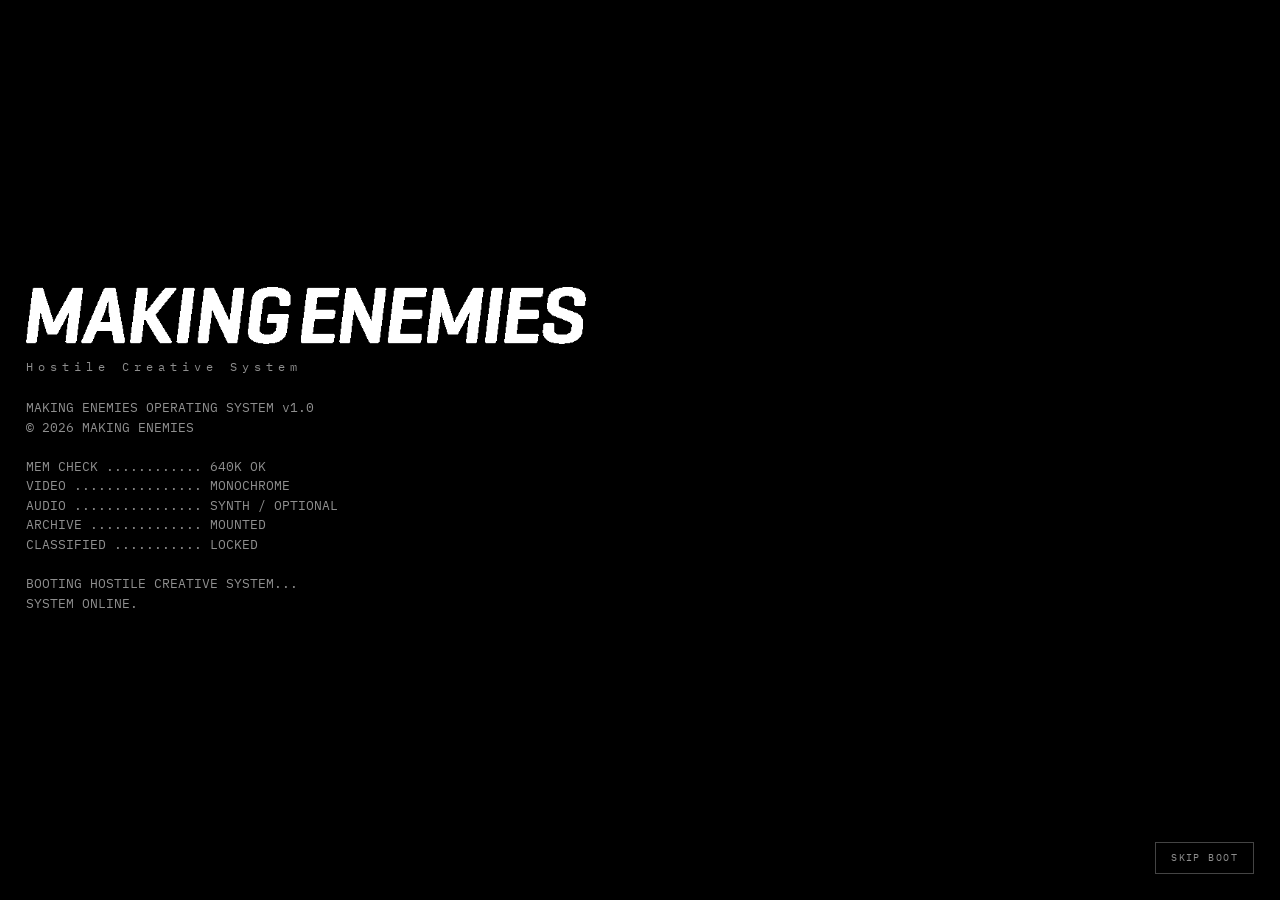
==== commit 745c5ccc: "Update os" ====
--- a/me-os.html
+++ b/me-os.html
@@ -131,18 +131,42 @@
   font-size:.82em; margin:1.4em 0 .5em;
 }
 
-/* catalogue entry with thumbnail */
-.entry{display:flex; gap:16px; align-items:flex-start; margin:.5em 0 1.1em}
-.entry .thumb{flex:0 0 auto; width:92px; border:1px solid var(--hair); line-height:0}
-.entry .thumb img{width:100%; display:block; image-rendering:pixelated}
-.entry .meta{display:flex; flex-direction:column; gap:2px; min-width:0}
+/* catalogue entry: full thumbnail on top, text underneath */
+.entry{display:flex; flex-direction:column; gap:.7em; margin:.6em 0 1.4em; max-width:320px}
+.entry .thumb{
+  position:relative; width:100%; border:1px solid var(--hair);
+  line-height:0; overflow:hidden; background:#000;
+}
+.entry .thumb img{
+  width:100%; display:block; image-rendering:pixelated;
+  animation:tapeload 1.05s steps(20) both;
+}
+/* the picture paints itself in bands, like a tape loading screen */
+@keyframes tapeload{
+  from{ clip-path:inset(0 0 100% 0) }
+  to  { clip-path:inset(0 0 0 0) }
+}
+/* and a bright line travels down as it draws */
+.entry .thumb::after{
+  content:""; position:absolute; left:0; right:0; height:2px;
+  background:var(--text); opacity:.85;
+  animation:tapeline 1.05s steps(20) both;
+}
+@keyframes tapeline{
+  from{ top:0 } to{ top:100% }
+}
+.entry .meta{display:flex; flex-direction:column; gap:3px; min-width:0}
 .entry .t{color:var(--text)}
-.entry .s{color:var(--dim); font-size:.82em; letter-spacing:.08em; text-transform:uppercase}
+.entry .s{color:var(--dim); font-size:.8em; letter-spacing:.08em; text-transform:uppercase; line-height:1.5}
 .entry .d{color:var(--muted)}
+@media (prefers-reduced-motion: reduce){
+  .entry .thumb img{animation:none}
+  .entry .thumb::after{display:none}
+}
 
 /* people — every portrait is a square, all the same */
-.people{display:grid; gap:20px; grid-template-columns:repeat(auto-fit,minmax(140px,1fr)); margin:.4em 0 1.2em}
-.people.narrow{grid-template-columns:repeat(auto-fit,minmax(140px,200px))}
+.people{display:grid; gap:18px; grid-template-columns:repeat(auto-fit,minmax(110px,150px)); margin:.4em 0 1.2em}
+.people.narrow{grid-template-columns:repeat(auto-fit,minmax(110px,150px))}
 .person{display:flex; flex-direction:column; gap:.6em}
 .person .face{border:1px solid var(--hair); aspect-ratio:1/1; overflow:hidden; line-height:0}
 .person .face img{width:100%; height:100%; object-fit:cover; display:block; image-rendering:pixelated}
@@ -242,7 +266,8 @@
     repeating-linear-gradient(45deg, rgba(255,255,255,.028) 0 2px, transparent 2px 7px);
 }
 #winBody .note{border-left:1px solid var(--border); padding-left:1.6ch; color:var(--muted)}
-#winBody .shot{border:1px solid var(--hair); margin:1.4em 0; background:#000}
+#winBody .shot{border:1px solid var(--hair); margin:1.4em 0; background:#000; max-width:100%}
+@media(min-width:760px){ #winBody .shot{max-width:50%} }
 #winBody .shot img{width:100%; display:block; image-rendering:pixelated; opacity:.92}
 #winBody .links{display:flex; flex-wrap:wrap; gap:8px; margin:1.6em 0 .4em}
 #winBody .links a{
@@ -429,6 +454,7 @@
 "use strict";
 
 /* ---------- EMBEDDED ASSETS (dithered 1-bit, from the current site) ---------- */
+const TH = {"mosThumbFull": "[data-uri]"};
 const SQ = {"ayose500": "[data-uri]", "bea500": "[data-uri]", "anto500": "[data-uri]", "mosThumb": "[data-uri]"};
 const ASSETS = {"flag": "[data-uri]", "wordmark": "[data-uri]", "mos": "[data-uri]", "jams": "[data-uri]", "ayose": "[data-uri]", "bea": "[data-uri]", "anto": "[data-uri]"};
 
@@ -468,13 +494,13 @@
   {
     slug: "mystery-of-silence",
     group: "Scholar Adventure",
-    thumb: SQ.mosThumb,
+    thumb: TH.mosThumbFull,
     title: "Scholar Adventure: Mystery of Silence",
     tagline: "An abbey. A vow of silence. A young writer looking for inspiration.",
     status: "released",
-    year: 2026,
-    summary: "Our first game. A point-and-click adventure where William, a young writer in search of inspiration, enters an abbey shrouded in silence. What he finds there is not inspiration.",
-    platforms: ["PC / Steam"],
+    year: 2025,
+    summary: "Our first game, released in 2025. A point-and-click adventure where William, a young writer in search of inspiration, enters an abbey shrouded in silence. What he finds there is not inspiration. Ported to consoles in 2026.",
+    platforms: ["Steam", "Windows", "Mac", "Android", "iOS", "PS5", "Switch", "Xbox"],
     tags: ["Point and click", "Adventure", "Mystery"],
     media: ASSETS.mos,
     links: [
@@ -526,7 +552,8 @@
 const state = {
   booted:false, sound:true,
   history:[], hi:-1,
-  secrets:{}, scores:{}, view:null, hovered:null, crt:false
+  secrets:{}, scores:{}, view:null, hovered:null, crt:false,
+  pendingAnchor:false, anchorEl:null
 };
 const SECRET_TOTAL = 5; // the 7-0 Pong award is paused along with Pong
 function unlock(id, msg){
@@ -560,11 +587,22 @@
   if(item.text === "") d.classList.add("sp");
   d.innerHTML = item.text;
   out.appendChild(d);
-  screenEl.scrollTop = screenEl.scrollHeight;
+  if(state.pendingAnchor && item.cls.includes("echo")){
+    state.anchorEl = d; state.pendingAnchor = false;
+  }
+  // while a section prints we stay put, so the top of it never scrolls away
+  if(!state.anchorEl) screenEl.scrollTop = screenEl.scrollHeight;
   if(item.text) SFX.line();
 }
 function pump(){
-  if(!lineQueue.length){ flushing = false; return; }
+  if(!lineQueue.length){
+    flushing = false;
+    if(state.anchorEl){
+      screenEl.scrollTop = Math.max(0, state.anchorEl.offsetTop - 6);
+      state.anchorEl = null;
+    }
+    return;
+  }
   flushing = true;
   paint(lineQueue.shift());
   setTimeout(pump, reduced ? 0 : LINE_MS);
@@ -573,7 +611,7 @@
   lineQueue.push({ text, cls });
   if(!flushing) pump();
 }
-function flushNow(){ while(lineQueue.length) paint(lineQueue.shift()); flushing = false; }
+function flushNow(){ while(lineQueue.length) paint(lineQueue.shift()); flushing = false; state.anchorEl = null; state.pendingAnchor = false; }
 function clearOut(){ lineQueue = []; flushing = false; out.innerHTML = ""; }
 
 function printLines(arr, cls){ arr.forEach(l => print(l, cls)); }
@@ -1037,6 +1075,10 @@
   if(!line) return;
   flushNow();   // whatever was still typing lands at once, then this starts
   if(!state.booted) finishBoot(false);   // the command that wakes the machine
+
+  // if this is a section, its echo line becomes the scroll anchor
+  const peek = findCmd(line.split(" ")[0].toLowerCase());
+  if(peek && SECTIONS.has(peek.name)) state.pendingAnchor = true;
 
   print(line, "echo");
   state.history.push(line);
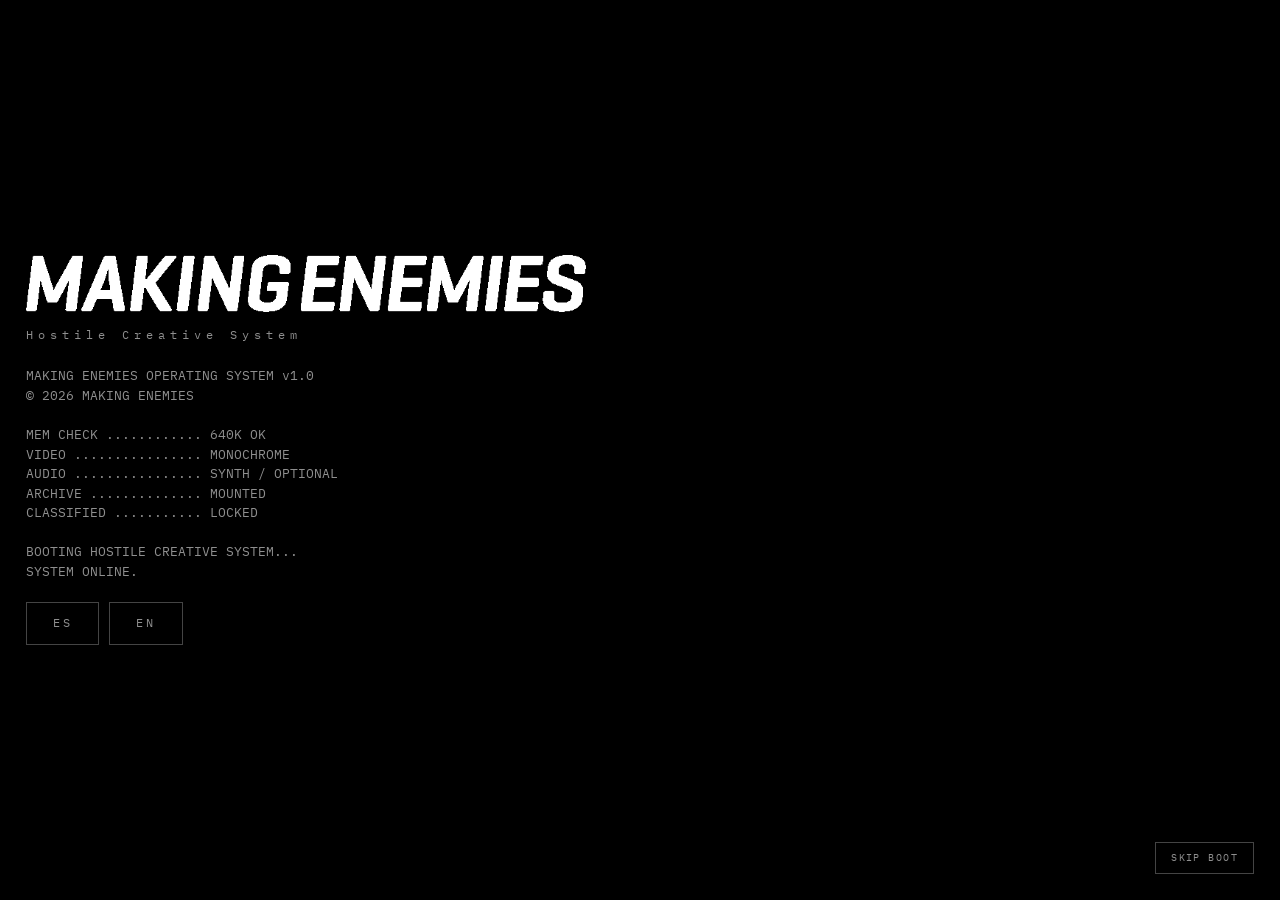
==== commit c2293691: "Upload os" ====
--- a/me-os.html
+++ b/me-os.html
@@ -113,7 +113,7 @@
 #screen::-webkit-scrollbar-thumb{background:var(--border)}
 
 /* ---------- OUTPUT ---------- */
-.ln{white-space:pre-wrap; word-break:break-word}
+.ln{white-space:pre-wrap; word-break:break-word; max-width:70ch}
 .ln.echo{color:var(--text); margin-top:1.1em}
 .ln.echo::before{content:"> "; color:var(--dim)}
 .ln.dim{color:var(--muted)}
@@ -175,6 +175,18 @@
 .person .r{color:var(--muted)}
 .person .hd{color:var(--dim)}
 
+/* clipping entry: outlet in white, headline underneath */
+.clip{display:flex; flex-direction:column; gap:1px; margin:.15em 0 .75em}
+.clip a{color:var(--text); text-decoration:none; border-bottom:1px solid var(--border); align-self:flex-start}
+.clip a:hover,.clip a:focus-visible{background:var(--text); color:var(--bg); border-color:var(--text)}
+.clip .ct{color:var(--muted); font-size:.9em}
+
+/* store button that isn't live yet */
+.soonbtn{
+  border:1px dashed var(--hair); padding:7px 14px; color:var(--dim);
+  font-size:.82em; letter-spacing:.09em; text-transform:uppercase;
+}
+
 /* big action button inside output */
 .bigbtn{
   display:inline-block; border:1px solid var(--border); padding:9px 18px;
@@ -314,7 +326,25 @@
 }
 #bootLogo small{display:block; font-size:.26em; letter-spacing:.42em; color:var(--muted); margin-top:1.4em; font-weight:400}
 #bootHint{margin-top:1.4em; color:var(--muted)}
-#boot #promptWrap{position:static; background:none; padding-top:.4em}
+/* relative, not static: the invisible input must stay bound to this line,
+   otherwise it stretches over the whole boot screen and eats every click */
+#boot #promptWrap{position:relative; background:none; padding-top:.4em}
+#bootHint .coarse{display:none}
+@media(pointer:coarse){
+  #bootHint .fine{display:none}
+  #bootHint .coarse{display:inline}
+}
+
+/* language selector */
+#langs{display:flex; gap:10px; margin-top:1.4em}
+#langs button{
+  border:1px solid var(--border); padding:11px 26px;
+  font-size:.9em; letter-spacing:.22em; color:var(--muted);
+}
+#langs button:hover,#langs button:focus-visible{background:var(--text); color:var(--bg); border-color:var(--text)}
+#langs button.locked{border-style:dashed; color:var(--dim)}
+#langNote{margin-top:.9em; color:var(--dim); font-size:.86em; letter-spacing:.06em}
+
 #skip{
   position:fixed; right:var(--pad); bottom:calc(var(--pad) + env(safe-area-inset-bottom));
   border:1px solid var(--border); padding:7px 15px;
@@ -446,7 +476,15 @@
 <div id="boot">
   <div id="bootLogo"><img id="bootMark" alt="Making Enemies"><small>Hostile Creative System</small></div>
   <div id="bootLines"></div>
-  <div id="bootHint" hidden>Type <span class="cmd" data-cmd="help">help</span> to begin — or any command you can guess.</div>
+  <div id="bootHint" hidden>
+    <span class="fine">Select a language to begin — or type a command.</span>
+    <span class="coarse">Select a language to begin.</span>
+  </div>
+  <div id="langs" hidden role="group" aria-label="Language">
+    <button id="langEs" data-lang="es">ES</button>
+    <button id="langEn" data-lang="en">EN</button>
+  </div>
+  <div id="langNote" hidden></div>
   <button id="skip">Skip boot</button>
 </div>
 
@@ -463,6 +501,38 @@
    Everything below is data-driven on purpose: projects, commands,
    games and secrets are declared once and the shell renders them.
    ============================================================ */
+
+const LANGS = {
+  en: { code:"en", label:"English",  available:true  },
+  es: { code:"es", label:"Espa\u00f1ol", available:false }   // pack not installed yet
+};
+
+/* ---------- CLIPPINGS ----------
+   The list lives OUTSIDE this file so it can grow without touching the site.
+   Point `clippingsUrl` at a JSON or CSV you control; the embedded list below
+   is only the fallback used when the fetch fails (offline, local file, 404). */
+const CLIPPINGS_SOURCE = "clippings.json";   // relative to the site root
+
+const CLIPPINGS = [
+  { outlet:"La Cueva Virtual", title:"An\u00e1lisis \u2013 Scholar Adventure: Mystery of Silence",
+    type:"press", game:"mystery-of-silence",
+    url:"https://lacuevavirtual.com/analisis-scholar-adventure-mystery-of-silence/" },
+  { outlet:"Adventure Game Hotspot", title:"Scholar Adventure: Mystery of Silence review",
+    type:"press", game:"mystery-of-silence",
+    url:"https://adventuregamehotspot.com/review/5737/scholar-adventure-mystery-of-silence" },
+  { outlet:"Play Save Repeat", title:"Review \u2013 Scholar Adventure: Mystery of Silence",
+    type:"press", game:"mystery-of-silence",
+    url:"https://www.playsaverepeat.com/reviews/review-scholar-adventure-mystery-of-silence" },
+  { outlet:"ComboGamer", title:"[An\u00e1lisis] Mystery of Silence \u2014 Un viaje a una abad\u00eda que susurra secretos",
+    type:"press", game:"mystery-of-silence",
+    url:"https://combogamer.com/12184/analisis-scholar-adventure-mystery-of-silence-un-viaje-a-una-abadia-que-susurra-secretos/" },
+  { outlet:"Naishys", title:"Un juego donde el SILENCIO es lo m\u00e1s aterrador\u2026 (completo)",
+    type:"video", game:"mystery-of-silence",
+    url:"https://www.youtube.com/watch?v=zKeSnVyI57I" },
+  { outlet:"Chocoholie", title:"100% Full Game Walkthrough + All Achievements",
+    type:"video", game:"mystery-of-silence",
+    url:"https://www.youtube.com/post/UgkxfgEztxzbN2w7lhdziV8sN09FtNdNd8ir" }
+];
 
 const CONFIG = {
   name: "Making Enemies",
@@ -500,11 +570,26 @@
     status: "released",
     year: 2025,
     summary: "Our first game, released in 2025. A point-and-click adventure where William, a young writer in search of inspiration, enters an abbey shrouded in silence. What he finds there is not inspiration. Ported to consoles in 2026.",
-    platforms: ["Steam", "Windows", "Mac", "Android", "iOS", "PS5", "Switch", "Xbox"],
+    platformGroups: [
+      { label:"Desktop",  items:[
+        { name:"Windows", url:"https://store.steampowered.com/app/3929410/Scholar_Adventure_Mystery_of_Silence/" },
+        { name:"Mac",     url:"https://store.steampowered.com/app/3929410/Scholar_Adventure_Mystery_of_Silence/" }
+      ]},
+      { label:"Consoles", items:[
+        { name:"PlayStation", url:"https://store.playstation.com/en-us/concept/10018141" },
+        { name:"Nintendo",    url:"https://www.nintendo.com/us/store/products/scholar-adventure-mystery-of-silence-switch/" },
+        { name:"Xbox",        url:"https://www.xbox.com/en-us/games/store/scholar_adventure_mystery_of_silence/9N276DRL8MJ0" }
+      ]},
+      { label:"Mobile",   items:[
+        { name:"iOS",     url:"https://apps.apple.com/us/app/mystery-of-silence/id6757854493" },
+        { name:"Android", url:null }   // PASTE GOOGLE PLAY URL HERE
+      ]}
+    ],
+    platforms: ["Windows", "Mac", "PlayStation", "Nintendo", "Xbox", "iOS", "Android"],
     tags: ["Point and click", "Adventure", "Mystery"],
     media: ASSETS.mos,
     links: [
-      { label:"Steam page", url:"https://store.steampowered.com/app/3929410/Scholar_Adventure_Mystery_of_Silence/" }
+      { label:"Steam", url:"https://store.steampowered.com/app/3929410/Scholar_Adventure_Mystery_of_Silence/" }
     ],
     hidden: "silence.log"
   },
@@ -552,7 +637,8 @@
 const state = {
   booted:false, sound:true,
   history:[], hi:-1,
-  secrets:{}, scores:{}, view:null, hovered:null, crt:false,
+  secrets:{}, scores:{}, view:null, hovered:null, crt:false, lang:"en",
+  clippings:CLIPPINGS, clipSource:"embedded", lastProject:null,
   pendingAnchor:false, anchorEl:null
 };
 const SECRET_TOTAL = 5; // the 7-0 Pong award is paused along with Pong
@@ -703,22 +789,29 @@
 }});
 
 defc({ name:"about", aliases:["team","crew","whois","aboutus"], desc:"Who we are.", visible:true, run(){
-  print("About us", "head");
+  print("Making Enemies", "head");
+  // one string per paragraph: .ln already wraps, so hand-wrapping breaks mobile
   printLines([
-    "MAKING ENEMIES is a creative collective founded by Ayose Trujillo,",
-    "developing videogames and emotional experiences across several",
-    "disciplines.",
+    "Making Enemies is a small creative studio founded by Ayose Trujillo.",
     "",
-    "It started in 2020, in game jams: experimental titles built in",
-    "forty-eight hours, with no time to be careful. That habit turned",
-    "into a studio.",
+    "It began in 2020 during game jams, building experimental games in forty-eight hours. There was never enough time to overthink anything. Only enough time to finish.",
     "",
-    "In 2026 it turned into our first full game \u2014 Scholar Adventure:",
-    "Mystery of Silence.",
+    "That way of working slowly became something bigger.",
     "",
-    "We make games, images, music and interactive objects.",
-    "Some files are public. Others are waiting to be found."
+    "In 2025, the studio released its first commercial game, Scholar Adventure: Mystery of Silence, published by DevilishGames. The game was warmly received by both players and the press, earning an aggregate score of 82/100, according to DeVuego\u2019s compilation of reviews across digital platforms.",
+    "",
+    "The studio is currently working on its next project, the second installment of the Scholar Adventure series.",
+    "",
+    "Today, Making Enemies creates videogames, illustrations, music and interactive projects.",
+    "",
+    "Everything here belongs to the same archive.",
+    "",
+    "Some files are easy to find.",
+    "",
+    "Others are still hidden."
   ], "dim");
+  print("");
+  print("Press and coverage: " + cmdLink("clippings"), "faint");
 
   const card = (m) => `
     <span class="person">
@@ -845,11 +938,46 @@
   print("See " + cmdLink("about") + " for who answers that address.", "faint");
 }});
 
+defc({ name:"clippings", aliases:["clipping","press-coverage","reviews"], usage:"clippings", desc:"Press and coverage.", visible:true, run(args){
+  // inside a project, `clipping` narrows to that game automatically
+  let filter = (args[0] || "").toLowerCase();
+  if(!filter && state.lastProject) filter = state.lastProject;
+
+  let list = state.clippings;
+  if(filter && filter !== "all"){
+    const narrowed = list.filter(c => c.game === filter);
+    if(narrowed.length) list = narrowed; else filter = "";
+  }
+
+  const proj = PROJECTS.find(p => p.slug === filter);
+  print(proj ? "Clippings \u00b7 " + proj.title : "Clippings", "head");
+
+  if(!list.length){ print("Nothing recorded yet.", "dim"); return; }
+
+  const groups = [
+    { key:"press", label:"Press \u00b7 specialised media" },
+    { key:"video", label:"Video \u00b7 creators" }
+  ];
+  state.lastList = [];
+  groups.forEach(g => {
+    const items = list.filter(c => c.type === g.key);
+    if(!items.length) return;
+    print(g.label, "sub");
+    items.forEach(c => {
+      print(`<span class="clip">
+          <a href="${c.url}" target="_blank" rel="noopener">${c.outlet}</a>
+          <span class="ct">${c.title}</span>
+        </span>`);
+    });
+    print("");
+  });
+  print(list.length + " entries \u00b7 source: " + (state.clipSource === "external" ? "live index" : "local cache"), "faint");
+}});
+
 defc({ name:"presskit", aliases:["press"], desc:"Press kit and media material.", visible:true, run(){
   print("Press Kit", "head");
   printLines([
-    "Logos, key art, screenshots, fact sheet and studio information",
-    "for press, content creators and event organisers."
+    "Logos, key art, screenshots, fact sheet and studio information for press, content creators and event organisers."
   ], "dim");
   print("");
   table([
@@ -1056,7 +1184,61 @@
 defc({ name:"skip", desc:"", visible:false, run(){ print("Boot already completed.", "dim"); }});
 
 /* sections that get the glitch cut when you land on them */
-const SECTIONS = new Set(["help","about","games","presskit","contact","play","archive"]);
+const SECTIONS = new Set(["help","about","games","presskit","contact","play","archive","clippings"]);
+
+/* ---------- CLIPPINGS LOADER ----------
+   Runs once at start, in the background. If it succeeds the external list
+   replaces the embedded one; if it fails nothing happens and the fallback
+   stays. The site never waits for it and never breaks because of it. */
+function parseCSV(text){
+  const rows = [];
+  const lines = text.trim().split(/\r?\n/);
+  const head = lines.shift().split(",").map(s => s.trim().toLowerCase().replace(/^"|"$/g, ""));
+  lines.forEach(line => {
+    const cells = [];
+    let cur = "", q = false;
+    for(let i = 0; i < line.length; i++){
+      const ch = line[i];
+      if(ch === '"' ){ if(q && line[i+1] === '"'){ cur += '"'; i++; } else q = !q; }
+      else if(ch === "," && !q){ cells.push(cur); cur = ""; }
+      else cur += ch;
+    }
+    cells.push(cur);
+    const o = {};
+    head.forEach((k, i) => o[k] = (cells[i] || "").trim());
+    if(o.url) rows.push(o);
+  });
+  return rows;
+}
+
+function normaliseClip(c){
+  const url = (c.url || "").trim();
+  const isVideo = /youtube\.com|youtu\.be|twitch\.tv/i.test(url);
+  return {
+    outlet: c.outlet || c.source || "Unknown",
+    title:  c.title  || "",
+    url,
+    game:   c.game   || "mystery-of-silence",
+    type:   (c.type || "").toLowerCase().startsWith("v") || isVideo ? "video" : "press"
+  };
+}
+
+async function loadClippings(){
+  try{
+    const res = await fetch(CLIPPINGS_SOURCE, { cache:"no-cache" });
+    if(!res.ok) throw new Error(res.status);
+    const raw = CLIPPINGS_SOURCE.endsWith(".csv")
+      ? parseCSV(await res.text())
+      : await res.json();
+    const list = (Array.isArray(raw) ? raw : raw.clippings || []).map(normaliseClip).filter(c => c.url);
+    if(list.length){
+      state.clippings = list;
+      state.clipSource = "external";
+    }
+  }catch(e){
+    state.clipSource = "embedded";   // silent: the fallback is already loaded
+  }
+}
 
 /* ---------- PARSER ---------- */
 function lev(a, b){
@@ -1263,24 +1445,45 @@
 
 function openProject(p){
   state.view = "window";
+  state.lastProject = p.slug;
   winTitle.textContent = p.slug.toUpperCase();
   winPath.textContent = "/projects/" + p.slug;
+  // sheet order: 1 title · 2 image · 3 description · 4 data · 5 store buttons
+  // one button per store, not per platform: Windows and Mac both point at Steam
+  const seen = new Set();
+  const stores = [
+    ...p.links,
+    ...(p.platformGroups || []).flatMap(g => g.items.filter(i => i.url).map(i => ({ label:i.name, url:i.url })))
+  ].filter(l => !seen.has(l.url) && seen.add(l.url));
+  const pending = (p.platformGroups || []).flatMap(g => g.items.filter(i => !i.url).map(i => i.name));
+
   winBody.innerHTML = `
     <h2>${p.title}</h2>
     <div class="tag">${p.tagline}</div>
-    <div class="row"><span>Status</span><span>${p.status.toUpperCase()}${p.year ? " · " + p.year : ""}</span></div>
-    <div class="row"><span>Platforms</span><span>${p.platforms.join(" · ")}</span></div>
-    <div class="row"><span>Tags</span><span>${p.tags.join(" · ")}</span></div>
+
     ${p.media
-      ? `<div class="shot"><img src="${p.media}" alt="${p.title}"></div>`
+      ? `<div class="shot ph"><img src="${p.media}" alt="${p.title}"></div>`
       : `<div class="plate">NO MEDIA IN PUBLIC INDEX</div>`}
+
     <p>${p.summary}</p>
     ${p.sealed
       ? `<p class="note">This entry is not cleared for release. Everything above is redacted at render time.</p>` : ""}
-    ${p.links.length
-      ? `<div class="links">${p.links.map(l => `<a href="${l.url}" target="_blank" rel="noopener">${l.label} ↗</a>`).join("")}</div>`
+
+    <div class="row"><span>Status</span><span>${p.status.toUpperCase()}${p.year ? " \u00b7 " + p.year : ""}</span></div>
+    ${p.platformGroups
+      ? p.platformGroups.map(g =>
+          `<div class="row"><span>${g.label}</span><span>${g.items.map(i => i.name).join(" \u00b7 ")}</span></div>`).join("")
+      : `<div class="row"><span>Platforms</span><span>${p.platforms.join(" \u00b7 ")}</span></div>`}
+    <div class="row"><span>Tags</span><span>${p.tags.join(" \u00b7 ")}</span></div>
+
+    ${stores.length
+      ? `<div class="links">${stores.map(l => `<a href="${l.url}" target="_blank" rel="noopener">${l.label} \u2197</a>`).join("")}
+         ${pending.length ? `<span class="soonbtn">${pending.join(" \u00b7 ")} soon</span>` : ""}</div>`
       : `<p class="note">No links configured yet for this entry.</p>`}
+
     ${p.hidden ? `<p class="note">This entry references a file that is not in the public index: <b>${p.hidden}</b></p>` : ""}
+    ${state.clippings.some(c => c.game === p.slug)
+      ? `<p class="note">Type <span class="cmd" data-cmd="clippings ${p.slug}" role="button" tabindex="0">clipping</span> to read what the press said.</p>` : ""}
   `;
   win.hidden = false;
   glitch(.9); SFX.open();
@@ -1662,9 +1865,13 @@
   state.bootIdle = true;
   $("#bootLines").textContent = BOOT.join("\n") + "\n";
   $("#bootHint").hidden = false;
-  $("#boot").insertBefore(promptWrap, $("#skip"));
-  $("#skip").textContent = "Enter system";
-  if(!coarse) input.focus();
+  $("#langs").hidden = false;
+  $("#langEs").classList.toggle("locked", !LANGS.es.available);
+  $("#skip").hidden = true;
+  if(!coarse){
+    $("#boot").insertBefore(promptWrap, $("#langs"));
+    input.focus();
+  }
 }
 
 function finishBoot(withBanner){
@@ -1692,6 +1899,9 @@
   $("#bootLines").textContent = "";
   $("#bootHint").hidden = true;
   $("#skip").textContent = "Skip boot";
+  $("#skip").hidden = false;
+  $("#langs").hidden = true;
+  $("#langNote").hidden = true;
   $("#boot").hidden = false;
   $("#boot").insertBefore(promptWrap, $("#skip"));
   input.value = ""; syncEcho();
@@ -1717,13 +1927,33 @@
   if(!state.bootIdle) bootIdle(); else finishBoot(true);
   if(!coarse) input.focus();
 });
+
+function pickLang(code){
+  const l = LANGS[code];
+  if(!l.available){
+    // the system answers in character: the module simply isn't there
+    SFX.err(); glitch(1.3);
+    const n = $("#langNote");
+    n.hidden = false;
+    n.textContent = "ES // LANGUAGE PACK NOT INSTALLED \u2014 scheduled for a future build.";
+    return;
+  }
+  state.lang = code;
+  document.documentElement.lang = code;
+  finishBoot(true);
+}
+$("#langs").addEventListener("click", e => {
+  const b = e.target.closest("button[data-lang]");
+  if(b) pickLang(b.dataset.lang);
+});
+
 $("#boot").addEventListener("click", e => {
   if(e.target.closest("button, .cmd")) return;
-  if(state.bootIdle) input.focus();
+  if(state.bootIdle && !coarse) input.focus();   // on touch, only the buttons enter
 });
 document.addEventListener("keydown", e => {
   if(state.booted) return;
-  if(e.key === "Escape"){ if(!state.bootIdle) bootIdle(); else finishBoot(true); }
+  if(e.key === "Escape"){ if(!state.bootIdle) bootIdle(); else pickLang("en"); }
 });
 
 /* ---------- CLOCK ---------- */
@@ -1742,6 +1972,7 @@
 document.head.appendChild(fav);
 
 document.body.dataset.crt = state.crt ? "on" : "off";
+loadClippings();
 updateSecretCount();
 syncEcho();
 if(!coarse) input.focus();   // typing works from the first frame
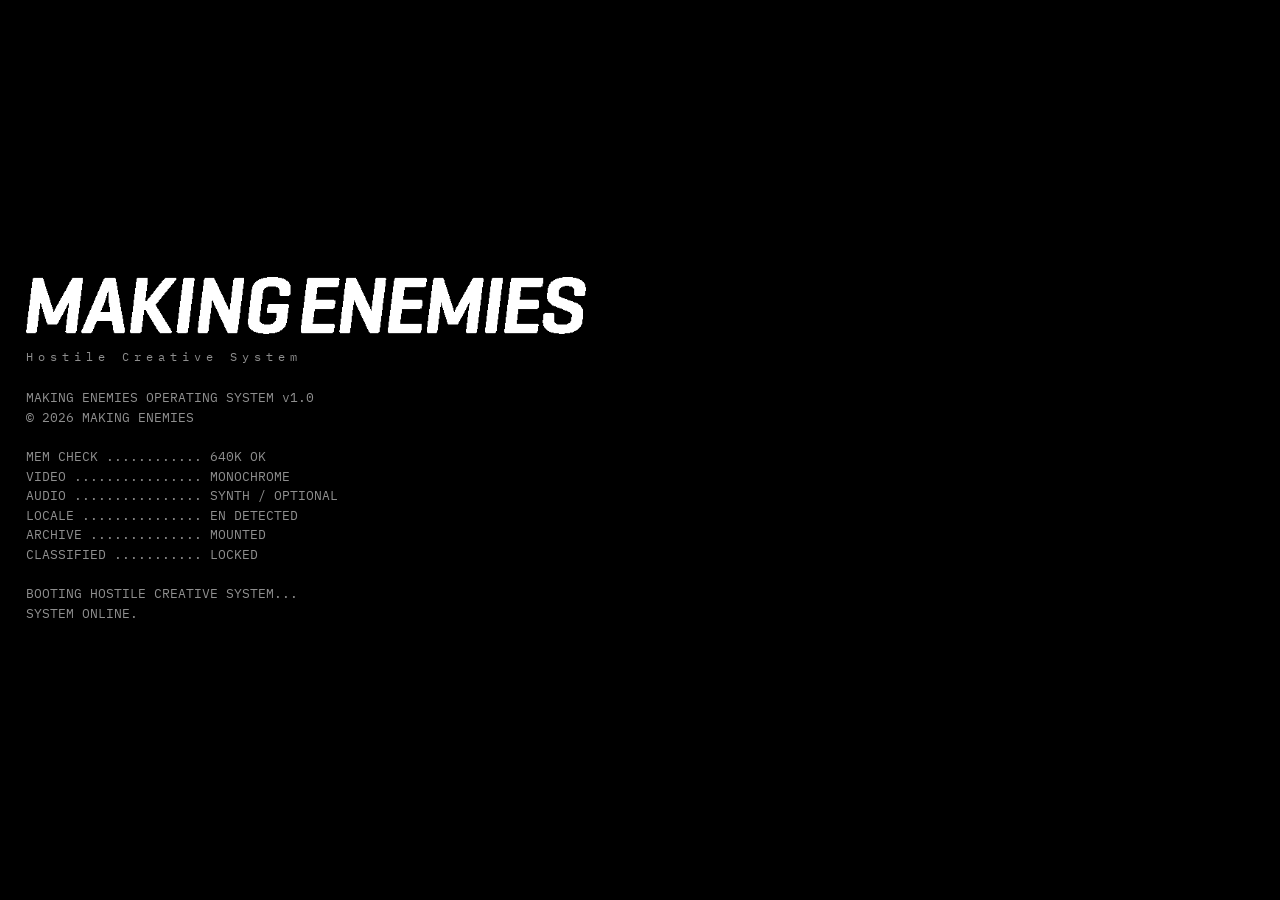
==== commit 842afdab: "Upload web" ====
--- a/me-os.html
+++ b/me-os.html
@@ -97,8 +97,8 @@
 #bar b{font-weight:500; color:var(--text)}
 #bar .meta{display:none; gap:14px}
 @media(min-width:760px){ #bar .meta{display:flex} }
-#soundBtn{letter-spacing:.09em; text-transform:uppercase; color:var(--muted); border:1px solid var(--hair); padding:2px 8px}
-#soundBtn:hover,#soundBtn:focus-visible{color:var(--text); border-color:var(--border)}
+#langBtn,#soundBtn{letter-spacing:.09em; text-transform:uppercase; color:var(--muted); border:1px solid var(--hair); padding:2px 8px}
+#langBtn:hover,#langBtn:focus-visible,#soundBtn:hover,#soundBtn:focus-visible{color:var(--text); border-color:var(--border)}
 
 /* ---------- STAGE ---------- */
 #stage{position:relative; overflow:hidden; z-index:10; background:#000}
@@ -170,6 +170,12 @@
 .person{display:flex; flex-direction:column; gap:.6em}
 .person .face{border:1px solid var(--hair); aspect-ratio:1/1; overflow:hidden; line-height:0}
 .person .face img{width:100%; height:100%; object-fit:cover; display:block; image-rendering:pixelated}
+.person .face.blank{
+  display:flex; flex-direction:column; align-items:center; justify-content:center; gap:.5em;
+  background:repeating-linear-gradient(45deg, rgba(255,255,255,.028) 0 2px, transparent 2px 7px);
+}
+.person .init{font-size:1.7em; letter-spacing:.16em; color:var(--muted); line-height:1}
+.person .lbl{font-size:.62em; letter-spacing:.22em; text-transform:uppercase; color:var(--dim)}
 .person .who{display:flex; flex-direction:column; gap:1px; font-size:.88em}
 .person .n{color:var(--text)}
 .person .r{color:var(--muted)}
@@ -180,6 +186,8 @@
 .clip a{color:var(--text); text-decoration:none; border-bottom:1px solid var(--border); align-self:flex-start}
 .clip a:hover,.clip a:focus-visible{background:var(--text); color:var(--bg); border-color:var(--text)}
 .clip .ct{color:var(--muted); font-size:.9em}
+.cmd.ext{text-decoration:none}
+.cmd.ext::after{content:" \2197"; color:var(--dim); font-size:.85em}
 
 /* store button that isn't live yet */
 .soonbtn{
@@ -334,23 +342,6 @@
   #bootHint .fine{display:none}
   #bootHint .coarse{display:inline}
 }
-
-/* language selector */
-#langs{display:flex; gap:10px; margin-top:1.4em}
-#langs button{
-  border:1px solid var(--border); padding:11px 26px;
-  font-size:.9em; letter-spacing:.22em; color:var(--muted);
-}
-#langs button:hover,#langs button:focus-visible{background:var(--text); color:var(--bg); border-color:var(--text)}
-#langs button.locked{border-style:dashed; color:var(--dim)}
-#langNote{margin-top:.9em; color:var(--dim); font-size:.86em; letter-spacing:.06em}
-
-#skip{
-  position:fixed; right:var(--pad); bottom:calc(var(--pad) + env(safe-area-inset-bottom));
-  border:1px solid var(--border); padding:7px 15px;
-  font-size:.76em; letter-spacing:.14em; text-transform:uppercase; color:var(--muted);
-}
-#skip:hover,#skip:focus-visible{background:var(--text); color:var(--bg)}
 
 .gl{position:relative; display:inline-block}
 .gl::before,.gl::after{
@@ -423,6 +414,7 @@
     </span>
     <span class="sep"></span>
     <span id="clock" class="meta"><span>--:--:--</span></span>
+    <button id="langBtn" aria-label="System language">Lang EN</button>
     <button id="soundBtn" aria-label="Toggle system sound">Sound on</button>
   </header>
 
@@ -477,15 +469,9 @@
   <div id="bootLogo"><img id="bootMark" alt="Making Enemies"><small>Hostile Creative System</small></div>
   <div id="bootLines"></div>
   <div id="bootHint" hidden>
-    <span class="fine">Select a language to begin — or type a command.</span>
-    <span class="coarse">Select a language to begin.</span>
+    <span class="fine">Type <span class="cmd" data-cmd="help">help</span> to begin — or any command you can guess.</span>
+    <span class="coarse">Tap anywhere to begin.</span>
   </div>
-  <div id="langs" hidden role="group" aria-label="Language">
-    <button id="langEs" data-lang="es">ES</button>
-    <button id="langEn" data-lang="en">EN</button>
-  </div>
-  <div id="langNote" hidden></div>
-  <button id="skip">Skip boot</button>
 </div>
 
 <script>
@@ -503,9 +489,14 @@
    ============================================================ */
 
 const LANGS = {
-  en: { code:"en", label:"English",  available:true  },
-  es: { code:"es", label:"Espa\u00f1ol", available:false }   // pack not installed yet
+  en: { code:"en", label:"English",  tag:"EN",    available:true  },
+  es: { code:"es", label:"Espa\u00f1ol", tag:"ES-ES", available:false }   // pack not installed yet
 };
+
+/* The system reads the locale, it never asks for it. Spanish, or the rest
+   of the world. If the detected pack isn't installed, it says so in the
+   boot log and falls back \u2014 no gate, no dialog, no decision to make. */
+const DETECTED = (navigator.language || "en").toLowerCase().startsWith("es") ? "es" : "en";
 
 /* ---------- CLIPPINGS ----------
    The list lives OUTSIDE this file so it can grow without touching the site.
@@ -556,7 +547,16 @@
   { name:"Beatriz Díaz",   role:"Marketing · Writer",          handle:"@bdiaztobarra",  img:SQ.bea500 }
 ];
 const SUSPECTS = [
-  { name:"Antonio Vozmediano", role:"Composer · SFX", handle:"@AVozmedianoA", img:SQ.anto500 }
+  { name:"Antonio Vozmediano", role:"Composer · SFX", handle:"@AVozmedianoA", img:SQ.anto500 },
+  { name:"Donut Droid",        role:"Composer",         handle:"",              img:null },
+  { name:"Sora",               role:"Artist Assistant", handle:"",              img:null }
+];
+
+/* credits: names only, the list will keep growing */
+const FRIENDS = [
+  "Alberto Paz",
+  "Megui Pascual",
+  "Españita Adventure Discord"
 ];
 
 /* ---------- DATA: PROJECTS ---------- */
@@ -582,7 +582,7 @@
       ]},
       { label:"Mobile",   items:[
         { name:"iOS",     url:"https://apps.apple.com/us/app/mystery-of-silence/id6757854493" },
-        { name:"Android", url:null }   // PASTE GOOGLE PLAY URL HERE
+        { name:"Android", url:"https://play.google.com/store/apps/details?id=com.makingenemies.mos&hl=es_419" }
       ]}
     ],
     platforms: ["Windows", "Mac", "PlayStation", "Nintendo", "Xbox", "iOS", "Android"],
@@ -637,8 +637,9 @@
 const state = {
   booted:false, sound:true,
   history:[], hi:-1,
-  secrets:{}, scores:{}, view:null, hovered:null, crt:false, lang:"en",
+  secrets:{}, scores:{}, view:null, hovered:null, crt:false,
   clippings:CLIPPINGS, clipSource:"embedded", lastProject:null,
+  lang:LANGS[DETECTED].available ? DETECTED : "en",
   pendingAnchor:false, anchorEl:null
 };
 const SECRET_TOTAL = 5; // the 7-0 Pong award is paused along with Pong
@@ -701,6 +702,12 @@
 function clearOut(){ lineQueue = []; flushing = false; out.innerHTML = ""; }
 
 function printLines(arr, cls){ arr.forEach(l => print(l, cls)); }
+function initials(name){
+  return name.trim().split(/\s+/).slice(0, 2).map(w => w[0]).join("").toUpperCase();
+}
+function extLink(url, label){
+  return `<a class="cmd ext" href="${url}" target="_blank" rel="noopener">${label}</a>`;
+}
 function cmdLink(c, label){ return `<span class="cmd" data-cmd="${c}" role="button" tabindex="0">${label||c}</span>`; }
 function table(pairs){
   const rows = pairs.map(([a,b]) => `<span>${a}</span><span>${b}</span>`).join("");
@@ -790,45 +797,58 @@
 
 defc({ name:"about", aliases:["team","crew","whois","aboutus"], desc:"Who we are.", visible:true, run(){
   print("Making Enemies", "head");
-  // one string per paragraph: .ln already wraps, so hand-wrapping breaks mobile
+  print("A small creative studio founded by Ayose Trujillo.", "dim");
+
+  print("01 \u00b7 Origin", "sub");
   printLines([
-    "Making Enemies is a small creative studio founded by Ayose Trujillo.",
-    "",
     "It began in 2020 during game jams, building experimental games in forty-eight hours. There was never enough time to overthink anything. Only enough time to finish.",
     "",
-    "That way of working slowly became something bigger.",
-    "",
-    "In 2025, the studio released its first commercial game, Scholar Adventure: Mystery of Silence, published by DevilishGames. The game was warmly received by both players and the press, earning an aggregate score of 82/100, according to DeVuego\u2019s compilation of reviews across digital platforms.",
-    "",
-    "The studio is currently working on its next project, the second installment of the Scholar Adventure series.",
-    "",
-    "Today, Making Enemies creates videogames, illustrations, music and interactive projects.",
-    "",
+    "That way of working slowly became something bigger."
+  ], "dim");
+
+  print("02 \u00b7 Present", "sub");
+  print("In 2025, the studio released its first commercial game, "
+    + cmdLink("open mystery-of-silence", "Scholar Adventure: Mystery of Silence") + ", published by "
+    + extLink("https://www.devilishgames.com", "DevilishGames")
+    + ". The game was warmly received by both players and the press, earning an aggregate score of 82/100, according to "
+    + extLink("https://www.devuego.es/fjuego/scholar-adventure-mystery-of-silence", "DeVuego")
+    + "\u2019s compilation of reviews across digital platforms.", "dim");
+  print("");
+  print("Today, Making Enemies creates videogames, illustrations, music and interactive projects.", "dim");
+
+  print("03 \u00b7 Next", "sub");
+  print("The studio is currently working on its next project, the second installment of the Scholar Adventure series.", "dim");
+  print("");
+  printLines([
     "Everything here belongs to the same archive.",
     "",
     "Some files are easy to find.",
     "",
     "Others are still hidden."
   ], "dim");
-  print("");
-  print("Press and coverage: " + cmdLink("clippings"), "faint");
 
   const card = (m) => `
     <span class="person">
-      <span class="face"><img src="${m.img}" alt="${m.name}"></span>
+      ${m.img
+        ? `<span class="face"><img src="${m.img}" alt="${m.name}"></span>`
+        : `<span class="face blank" role="img" aria-label="No portrait on file for ${m.name}">
+             <span class="init">${initials(m.name)}</span>
+             <span class="lbl">No image</span>
+           </span>`}
       <span class="who">
         <span class="n">${m.name}</span>
-        <span class="r">${m.role}</span>
-        <span class="hd">${m.handle}</span>
+        ${m.role ? `<span class="r">${m.role}</span>` : ""}
+        ${m.handle ? `<span class="hd">${m.handle}</span>` : ""}
       </span>
     </span>`;
 
   print("The two of us", "sub");
   print(`<span class="people">${CORE.map(card).join("")}</span>`);
-  print("Usual suspects", "sub");
+  print("Collaborators", "sub");
   print(`<span class="people narrow">${SUSPECTS.map(card).join("")}</span>`);
   print("");
-  print("Collaborators who keep showing up at the scene.", "faint");
+  print("Press and coverage: " + cmdLink("clippings")
+      + "   ·   Credits: " + cmdLink("friends", "more friends than enemies"), "faint");
 }});
 
 defc({ name:"games", aliases:["projects","ls","dir"], desc:"Games we make.", visible:true, run(){
@@ -938,6 +958,15 @@
   print("See " + cmdLink("about") + " for who answers that address.", "faint");
 }});
 
+defc({ name:"friends", aliases:["credits","morefriends"], desc:"", visible:false, run(){
+  print("More Friends Than Enemies", "head");
+  print("People who helped, tested, argued, or simply showed up.", "dim");
+  print("");
+  FRIENDS.forEach(n => print(n));
+  print("");
+  print("The list keeps growing.", "faint");
+}});
+
 defc({ name:"clippings", aliases:["clipping","press-coverage","reviews"], usage:"clippings", desc:"Press and coverage.", visible:true, run(args){
   // inside a project, `clipping` narrows to that game automatically
   let filter = (args[0] || "").toLowerCase();
@@ -1021,6 +1050,23 @@
   closeView(); clearOut(); banner();
 }});
 
+defc({ name:"lang", aliases:["locale","language"], usage:"lang es|en", desc:"System language.", visible:true, run(args){
+  const v = (args[0] || "").toLowerCase();
+  if(!v){
+    print("Locale", "head");
+    table([
+      ["detected", LANGS[DETECTED].tag],
+      ["running",  LANGS[state.lang].tag + " \u00b7 " + LANGS[state.lang].label],
+      ["installed", Object.values(LANGS).filter(l => l.available).map(l => l.tag).join(", ")]
+    ]);
+    print("");
+    print("Use: lang es | lang en", "faint");
+    return;
+  }
+  if(!LANGS[v]){ print(`Unknown locale: "${v}"`, "err"); SFX.err(); return; }
+  if(setLang(v)) print("Locale set to " + LANGS[v].tag + ".", "dim");
+}});
+
 defc({ name:"crt", usage:"crt on|off", desc:"Toggle screen texture.", visible:true, run(args){
   const v = (args[0] || "").toLowerCase();
   state.crt = (v === "on" || v === "off") ? (v === "on") : !state.crt;
@@ -1184,7 +1230,7 @@
 defc({ name:"skip", desc:"", visible:false, run(){ print("Boot already completed.", "dim"); }});
 
 /* sections that get the glitch cut when you land on them */
-const SECTIONS = new Set(["help","about","games","presskit","contact","play","archive","clippings"]);
+const SECTIONS = new Set(["help","about","games","presskit","contact","play","archive","clippings","friends"]);
 
 /* ---------- CLIPPINGS LOADER ----------
    Runs once at start, in the background. If it succeeds the external list
@@ -1837,6 +1883,15 @@
 /* ============================================================
    BOOT
    ============================================================ */
+function localeBootLines(){
+  const l = LANGS[DETECTED];
+  if(l.available) return ["LOCALE ............... " + l.tag + " DETECTED"];
+  return [
+    "LOCALE ............... " + l.tag + " DETECTED",
+    "                      PACK NOT INSTALLED \u00b7 FALLBACK EN"
+  ];
+}
+
 const BOOT = [
   "MAKING ENEMIES OPERATING SYSTEM v1.0",
   "© 2026 MAKING ENEMIES",
@@ -1844,6 +1899,7 @@
   "MEM CHECK ............ 640K OK",
   "VIDEO ................ MONOCHROME",
   "AUDIO ................ SYNTH / OPTIONAL",
+  ...localeBootLines(),
   "ARCHIVE .............. MOUNTED",
   "CLASSIFIED ........... LOCKED",
   "",
@@ -1865,11 +1921,8 @@
   state.bootIdle = true;
   $("#bootLines").textContent = BOOT.join("\n") + "\n";
   $("#bootHint").hidden = false;
-  $("#langs").hidden = false;
-  $("#langEs").classList.toggle("locked", !LANGS.es.available);
-  $("#skip").hidden = true;
   if(!coarse){
-    $("#boot").insertBefore(promptWrap, $("#langs"));
+    $("#boot").insertBefore(promptWrap, $("#bootHint").nextSibling);
     input.focus();
   }
 }
@@ -1898,12 +1951,8 @@
   state.booted = false; state.bootIdle = false;
   $("#bootLines").textContent = "";
   $("#bootHint").hidden = true;
-  $("#skip").textContent = "Skip boot";
-  $("#skip").hidden = false;
-  $("#langs").hidden = true;
-  $("#langNote").hidden = true;
   $("#boot").hidden = false;
-  $("#boot").insertBefore(promptWrap, $("#skip"));
+  if(!coarse) $("#boot").appendChild(promptWrap);
   input.value = ""; syncEcho();
   glitch(2);
   runBoot();
@@ -1923,37 +1972,36 @@
   tick();
 }
 
-$("#skip").addEventListener("click", () => {
-  if(!state.bootIdle) bootIdle(); else finishBoot(true);
-  if(!coarse) input.focus();
-});
-
-function pickLang(code){
+
+function setLang(code){
   const l = LANGS[code];
+  if(!l){ return false; }
   if(!l.available){
-    // the system answers in character: the module simply isn't there
     SFX.err(); glitch(1.3);
-    const n = $("#langNote");
-    n.hidden = false;
-    n.textContent = "ES // LANGUAGE PACK NOT INSTALLED \u2014 scheduled for a future build.";
-    return;
+    if(state.booted){
+      print(l.tag + " // LANGUAGE PACK NOT INSTALLED", "err");
+      print("Scheduled for a future build. Running in EN.", "dim");
+    }
+    return false;
   }
   state.lang = code;
   document.documentElement.lang = code;
-  finishBoot(true);
-}
-$("#langs").addEventListener("click", e => {
-  const b = e.target.closest("button[data-lang]");
-  if(b) pickLang(b.dataset.lang);
+  $("#langBtn").textContent = "Lang " + code.toUpperCase();
+  return true;
+}
+$("#langBtn").addEventListener("click", () => {
+  setLang(state.lang === "en" ? "es" : "en");
 });
 
 $("#boot").addEventListener("click", e => {
   if(e.target.closest("button, .cmd")) return;
-  if(state.bootIdle && !coarse) input.focus();   // on touch, only the buttons enter
+  // with no skip button, tapping the screen is what jumps to the end
+  if(!state.bootIdle){ bootIdle(); return; }
+  if(coarse) finishBoot(true); else input.focus();
 });
 document.addEventListener("keydown", e => {
   if(state.booted) return;
-  if(e.key === "Escape"){ if(!state.bootIdle) bootIdle(); else pickLang("en"); }
+  if(e.key === "Escape"){ if(!state.bootIdle) bootIdle(); else finishBoot(true); }
 });
 
 /* ---------- CLOCK ---------- */
@@ -1972,6 +2020,8 @@
 document.head.appendChild(fav);
 
 document.body.dataset.crt = state.crt ? "on" : "off";
+document.getElementById("langBtn").textContent = "Lang " + state.lang.toUpperCase();
+document.documentElement.lang = state.lang;
 loadClippings();
 updateSecretCount();
 syncEcho();
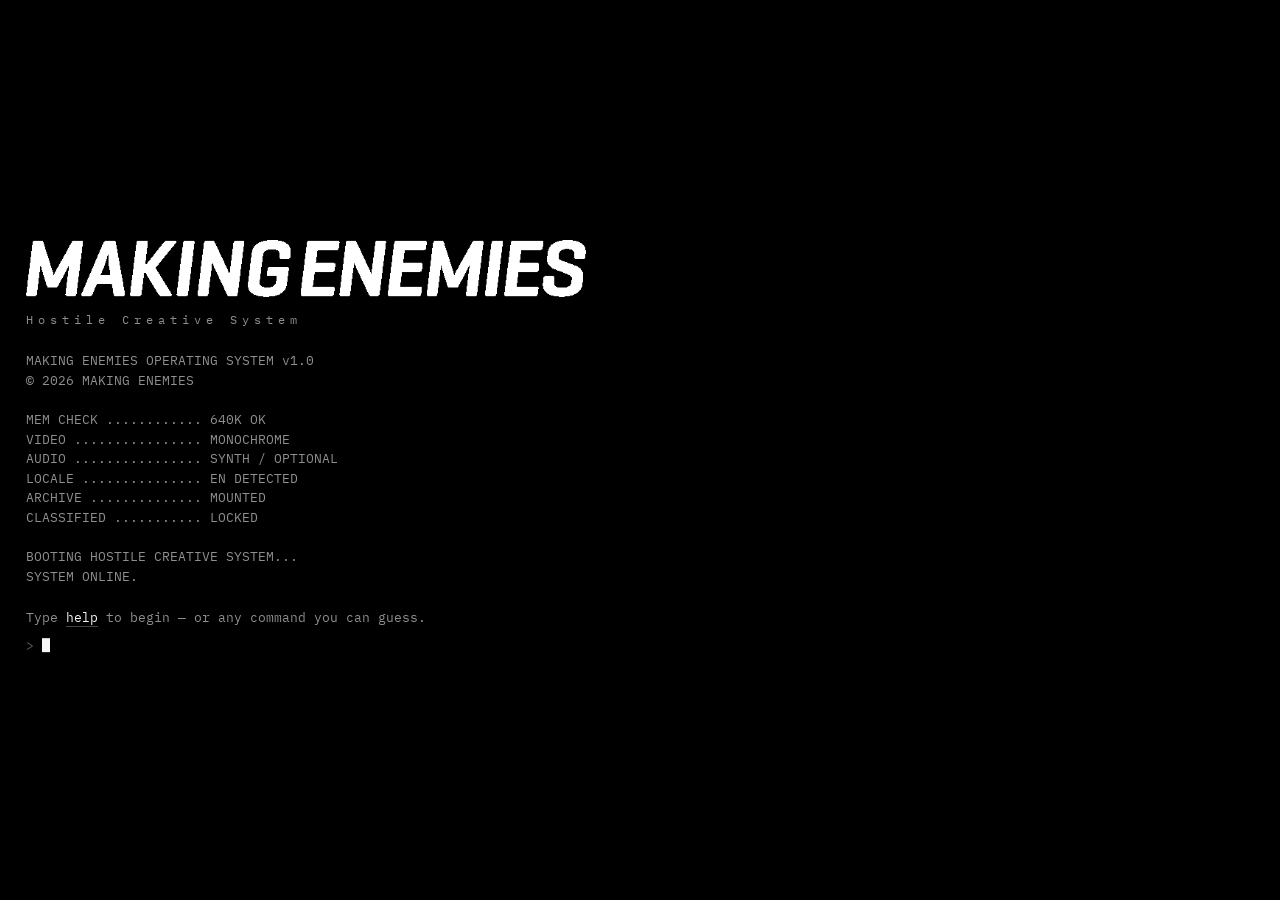
==== commit 12683eec: "upload site" ====
--- a/me-os.html
+++ b/me-os.html
@@ -302,6 +302,47 @@
 .crew b{font-weight:500}
 .crew span{color:var(--muted)}
 .crew .h{color:var(--dim)}
+
+/* ---------- MEDIA VIEWER ---------- */
+#viewer{position:absolute; inset:0; z-index:45; background:#000; display:flex; flex-direction:column}
+#viewer[hidden]{display:none}
+#viewerStage{
+  flex:1; min-height:0; display:grid; place-items:center;
+  padding:var(--pad); background:#000;
+}
+.frame{
+  position:relative; line-height:0; max-width:100%; max-height:100%;
+  border:1px solid var(--hair); overflow:hidden; background:#000;
+}
+.frame img{
+  display:block; max-width:100%; max-height:78vh; width:auto; height:auto;
+  image-rendering:pixelated;
+  animation:tapeload 1.15s steps(22) both;
+}
+.frame::after{
+  content:""; position:absolute; left:0; right:0; height:2px;
+  background:var(--text); opacity:.9;
+  animation:tapeline 1.15s steps(22) both;
+}
+.frame.done::after{display:none}
+.frame.video{width:min(100%, 980px); aspect-ratio:16/9; border-color:var(--border)}
+.frame.video iframe{width:100%; height:100%; border:0; display:block}
+#viewerMeta{color:var(--dim)}
+#viewerPrev,#viewerNext{min-width:34px}
+.loadmsg{
+  position:absolute; inset:0; display:grid; place-items:center; z-index:2;
+  color:var(--muted); font-size:.78em; letter-spacing:.2em; text-transform:uppercase;
+  pointer-events:none;
+}
+
+/* media index inside a project sheet */
+.media-list{display:flex; flex-direction:column; gap:2px; margin:1.4em 0}
+.media-list button{
+  text-align:left; color:var(--text); padding:3px 0;
+  border-bottom:1px solid transparent; align-self:flex-start;
+}
+.media-list button:hover,.media-list button:focus-visible{color:var(--bg); background:var(--text)}
+.media-list .k{color:var(--dim)}
 
 /* ---------- GAME SHELL ---------- */
 #game{position:absolute; inset:0; z-index:40; background:#000; display:flex; flex-direction:column}
@@ -435,6 +476,17 @@
         <button id="winClose">Close · Esc</button>
       </div>
       <div id="winBody"></div>
+    </section>
+
+    <section id="viewer" hidden aria-label="Media viewer">
+      <div class="winbar">
+        <b id="viewerTitle">MEDIA</b><span id="viewerMeta"></span>
+        <span class="sep"></span>
+        <button id="viewerPrev" title="Previous">&lt;</button>
+        <button id="viewerNext" title="Next">&gt;</button>
+        <button id="viewerClose">Close · Esc</button>
+      </div>
+      <div id="viewerStage"></div>
     </section>
 
     <section id="game" hidden aria-label="Program">
@@ -540,6 +592,9 @@
     ]
   }
 };
+
+/* ---------- MEDIA: screenshots, full colour, unmodified ---------- */
+const SHOTS_MOS = [{"cap": "The nave", "src": "[data-uri]"}, {"cap": "The scriptorium", "src": "[data-uri]"}, {"cap": "The cellar", "src": "[data-uri]"}, {"cap": "The orchard at night", "src": "[data-uri]"}, {"cap": "The ferryman", "src": "[data-uri]"}, {"cap": "Below the abbey", "src": "[data-uri]"}];
 
 /* ---------- DATA: PEOPLE ---------- */
 const CORE = [
@@ -591,6 +646,8 @@
     links: [
       { label:"Steam", url:"https://store.steampowered.com/app/3929410/Scholar_Adventure_Mystery_of_Silence/" }
     ],
+    shots: SHOTS_MOS,
+    trailer: { id:"jzGaNwxPVIY", label:"trailer" },
     hidden: "silence.log"
   },
   {
@@ -638,6 +695,7 @@
   booted:false, sound:true,
   history:[], hi:-1,
   secrets:{}, scores:{}, view:null, hovered:null, crt:false,
+  media:null, mediaIndex:0, mediaList:[],
   clippings:CLIPPINGS, clipSource:"embedded", lastProject:null,
   lang:LANGS[DETECTED].available ? DETECTED : "en",
   pendingAnchor:false, anchorEl:null
@@ -1503,6 +1561,14 @@
   ].filter(l => !seen.has(l.url) && seen.add(l.url));
   const pending = (p.platformGroups || []).flatMap(g => g.items.filter(i => !i.url).map(i => i.name));
 
+  // media index: plain text entries, opened in the viewer
+  const mediaList = [];
+  (p.shots || []).forEach((s, i) => mediaList.push({
+    key: "screenshot_" + String(i + 1).padStart(2, "0"), type:"image", src:s.src, cap:s.cap
+  }));
+  if(p.trailer) mediaList.push({ key:p.trailer.label || "trailer", type:"video", id:p.trailer.id });
+  state.mediaList = mediaList;
+
   winBody.innerHTML = `
     <h2>${p.title}</h2>
     <div class="tag">${p.tagline}</div>
@@ -1512,6 +1578,9 @@
       : `<div class="plate">NO MEDIA IN PUBLIC INDEX</div>`}
 
     <p>${p.summary}</p>
+
+    ${mediaList.length ? `<div class="media-list">${mediaList.map((m, i) =>
+      `<button data-media="${i}"><span class="k">&gt;</span> ${m.key}</button>`).join("")}</div>` : ""}
     ${p.sealed
       ? `<p class="note">This entry is not cleared for release. Everything above is redacted at render time.</p>` : ""}
 
@@ -1539,11 +1608,74 @@
 function closeView(){
   if(state.view === "game") stopGame();
   win.hidden = true; $("#game").hidden = true;
+  viewer.hidden = true;
+  viewerStage.innerHTML = "";   // destroys the iframe, so the trailer stops
   state.view = null;
   input.focus();
 }
 $("#winClose").addEventListener("click", () => { SFX.close(); closeView(); });
 document.addEventListener("keydown", e => { if(e.key === "Escape" && state.view) closeView(); });
+
+/* ============================================================
+   MEDIA VIEWER — screenshots load like a tape, in full colour
+   ============================================================ */
+const viewer = $("#viewer"), viewerStage = $("#viewerStage"),
+      viewerTitle = $("#viewerTitle"), viewerMeta = $("#viewerMeta");
+
+function openMedia(list, index){
+  state.media = list; state.mediaIndex = index;
+  state.view = "media";
+  win.hidden = true; $("#game").hidden = true;
+  viewer.hidden = false;
+  renderMedia();
+  glitch(1.4); SFX.open();
+  $("#viewerClose").focus();
+}
+
+function renderMedia(){
+  const item = state.media[state.mediaIndex];
+  const many = state.media.length > 1;
+  viewerTitle.textContent = item.key.toUpperCase();
+  viewerMeta.textContent = many ? `${state.mediaIndex + 1} / ${state.media.length}` : "";
+  $("#viewerPrev").hidden = $("#viewerNext").hidden = !many;
+
+  if(item.type === "video"){
+    viewerStage.innerHTML = `<div class="frame video done">
+      <iframe src="https://www.youtube.com/embed/${item.id}?rel=0"
+        title="Trailer" allow="accelerometer; autoplay; encrypted-media; picture-in-picture"
+        allowfullscreen loading="lazy"></iframe></div>`;
+    return;
+  }
+
+  viewerStage.innerHTML = `<div class="frame">
+      <span class="loadmsg">Loading…</span>
+      <img src="${item.src}" alt="${item.cap || item.key}">
+    </div>`;
+  const f = viewerStage.querySelector(".frame");
+  const msg = f.querySelector(".loadmsg");
+  // the band animation is the load: when it finishes, the picture is simply there
+  setTimeout(() => { f.classList.add("done"); msg.remove(); if(item.cap) viewerMeta.textContent += (many ? "  ·  " : "") + item.cap; },
+             reduced ? 0 : 1150);
+}
+
+function stepMedia(d){
+  if(!state.media || state.media.length < 2) return;
+  state.mediaIndex = (state.mediaIndex + d + state.media.length) % state.media.length;
+  renderMedia(); glitch(.8); SFX.open();
+}
+document.addEventListener("click", e => {
+  const b = e.target.closest("[data-media]");
+  if(!b) return;
+  openMedia(state.mediaList, parseInt(b.dataset.media, 10));
+});
+$("#viewerPrev").addEventListener("click", () => stepMedia(-1));
+$("#viewerNext").addEventListener("click", () => stepMedia(1));
+$("#viewerClose").addEventListener("click", () => { SFX.close(); closeView(); });
+document.addEventListener("keydown", e => {
+  if(state.view !== "media") return;
+  if(e.key === "ArrowLeft") stepMedia(-1);
+  if(e.key === "ArrowRight") stepMedia(1);
+});
 
 /* ============================================================
    GAME SHELL
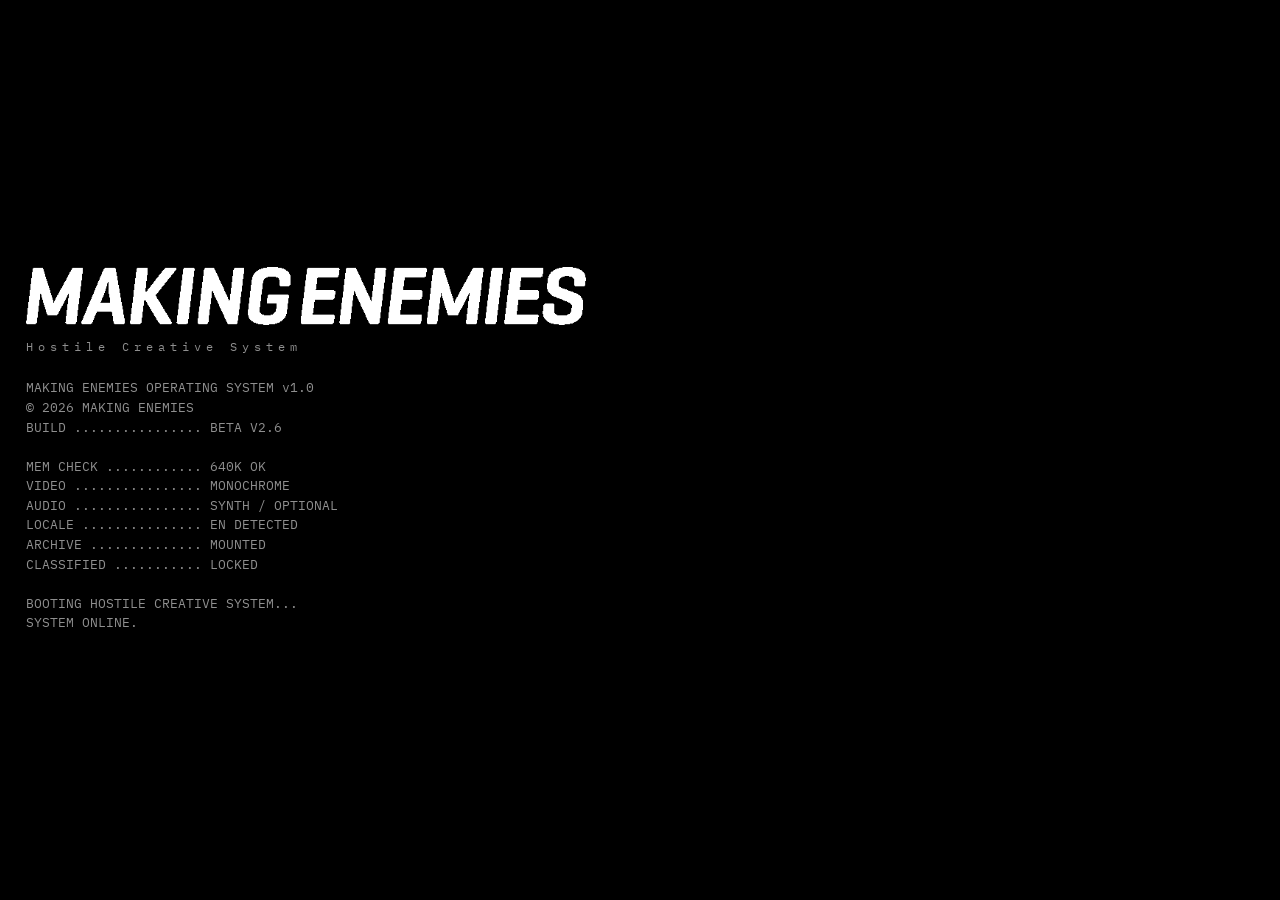
==== commit 084e858d: "Upload me os v2.3" ====
--- a/me-os.html
+++ b/me-os.html
@@ -450,7 +450,7 @@
       <b>ME/OS</b>
     </span>
     <span class="meta">
-      <span>Build 2026.08</span>
+      <span id="buildTag">beta</span>
       <span id="secretCount">Secrets 0/6</span>
     </span>
     <span class="sep"></span>
@@ -580,8 +580,9 @@
 const CONFIG = {
   name: "Making Enemies",
   systemName: "ME/OS",
-  version: "1.0",
+  version: "1.0",          // the fictional OS version
   build: "2026.08",
+  release: "beta v2.6",    // real build of this site — bump on every saved version
   domain: "makingenemies.es",
   contact: {
     email: "makingenemiesgames@gmail.com",
@@ -1261,6 +1262,7 @@
   table([
     ["system", CONFIG.systemName + " v" + CONFIG.version],
     ["build", CONFIG.build],
+    ["release", CONFIG.release],
     ["sound", state.sound ? "on" : "off"],
     ["secrets", n + " / " + SECRET_TOTAL + " found"],
     ["pong", state.scores.pong != null ? "best win " + state.scores.pong : "no record"],
@@ -2027,6 +2029,7 @@
 const BOOT = [
   "MAKING ENEMIES OPERATING SYSTEM v1.0",
   "© 2026 MAKING ENEMIES",
+  "BUILD ................ " + CONFIG.release.toUpperCase(),
   "",
   "MEM CHECK ............ 640K OK",
   "VIDEO ................ MONOCHROME",
@@ -2041,7 +2044,7 @@
 
 function banner(){
   print("MAKING ENEMIES", "big");
-  print("Hostile Creative System · Build " + CONFIG.build, "faint");
+  print("Hostile Creative System · " + CONFIG.release, "faint");
   print("");
   print('Type ' + cmdLink("help") + ' to begin. Some commands are not on the list.', "dim");
   print("");
@@ -2152,6 +2155,7 @@
 document.head.appendChild(fav);
 
 document.body.dataset.crt = state.crt ? "on" : "off";
+document.getElementById("buildTag").textContent = CONFIG.release;
 document.getElementById("langBtn").textContent = "Lang " + state.lang.toUpperCase();
 document.documentElement.lang = state.lang;
 loadClippings();
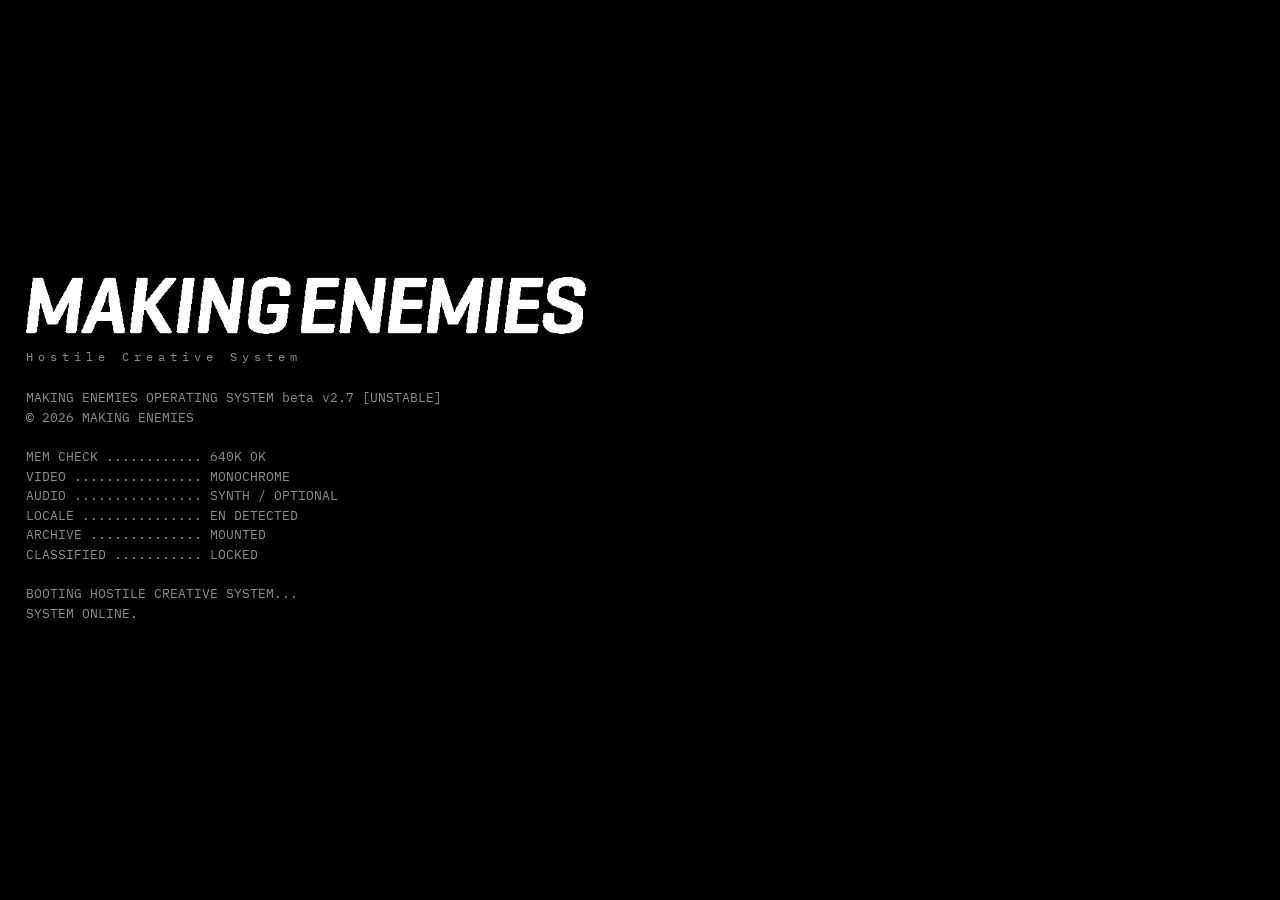
==== commit b5eb2d95: "Upload Site" ====
--- a/me-os.html
+++ b/me-os.html
@@ -5,7 +5,7 @@
 <meta name="color-scheme" content="dark">
 <meta name="theme-color" content="#000000">
 <meta name="viewport" content="width=device-width, initial-scale=1, viewport-fit=cover, maximum-scale=1">
-<title>MAKING ENEMIES OS v1.0</title>
+<title>MAKING ENEMIES OS</title>
 <style>
 @import url('https://fonts.googleapis.com/css2?family=IBM+Plex+Mono:wght@400;500;600&display=swap');
 
@@ -582,14 +582,15 @@
   systemName: "ME/OS",
   version: "1.0",          // the fictional OS version
   build: "2026.08",
-  release: "beta v2.6",    // real build of this site — bump on every saved version
+  release: "beta v2.7",    // real build of this site — bump on every saved version
+  channel: "[UNSTABLE]",
   domain: "makingenemies.es",
   contact: {
     email: "makingenemiesgames@gmail.com",
     links: [
       { label: "Steam",   url: "https://store.steampowered.com/app/3929410/Scholar_Adventure_Mystery_of_Silence/" },
       { label: "itch.io", url: "https://makingenemies.itch.io/" },
-      { label: "Press kit", url: "https://drive.google.com/file/d/1WahPQx2aFWjE08ZvPuB_L9q5Dx_gvOlp/view?usp=sharing" }
+      { label: "Press kit", url: "https://www.makingenemies.es/ME-PressKit-web.zip" }
     ]
   }
 };
@@ -990,7 +991,7 @@
 defc({ name:"archive", desc:"Browse public archive.", visible:true, run(){
   print("Archive · /archive", "head");
   table([
-    ["press/", cmdLink("presskit", "press kit") + " — Making Enemies, PDF"],
+    ["press/", cmdLink("presskit", "press kit") + " — ME-PressKit-web.zip"],
     ["itch/", `<a class="cmd" href="https://makingenemies.itch.io/" target="_blank" rel="noopener">jam games on itch.io</a>`],
     ["devlogs/", "Production notes — empty"],
     ["music/", "Soundtracks by Antonio Vozmediano — empty"],
@@ -1075,9 +1076,10 @@
     ["contact", `<a class="cmd" href="mailto:${CONFIG.contact.email}">${CONFIG.contact.email}</a>`]
   ]);
   print("");
-  print(`<span class="bigbtn pending" role="button" tabindex="0" data-pending="1">Download press kit</span>`);
+  const kit = CONFIG.contact.links.find(l => l.label === "Press kit");
+  print(`<a class="bigbtn" href="${kit.url}" download>Download press kit ↓</a>`);
   print("");
-  print("Package not wired up yet — the file goes here when it's ready.", "faint");
+  print("ME-PressKit-web.zip · makingenemies.es", "faint");
 }});
 
 defc({ name:"steam", desc:"", visible:false, run(){
@@ -1364,16 +1366,28 @@
   flushNow();   // whatever was still typing lands at once, then this starts
   if(!state.booted) finishBoot(false);   // the command that wakes the machine
 
-  // if this is a section, its echo line becomes the scroll anchor
-  const peek = findCmd(line.split(" ")[0].toLowerCase());
-  if(peek && SECTIONS.has(peek.name)) state.pendingAnchor = true;
+  const parts = line.split(" ");
+  const name = parts[0].toLowerCase();
+  const args = parts.slice(1);
+
+  // resolve first, print second: a recognised command starts on a clean
+  // screen, an unrecognised one keeps whatever was there so the mistake
+  // is readable in context.
+  let c = findCmd(name);
+  if(!c && name.startsWith("/")){
+    c = findCmd(name.split("/").filter(Boolean).pop());
+  }
+  const answering = state.awaiting === "classified";
+
+  if(c || answering) clearOut();
+  if(c && SECTIONS.has(c.name)) state.pendingAnchor = true;
 
   print(line, "echo");
   state.history.push(line);
   state.hi = -1;
 
   // pending security question
-  if(state.awaiting === "classified"){
+  if(answering){
     state.awaiting = null;
     const ans = line.toLowerCase().replace(/[^a-z0-9- ]/g, "");
     if(ans === "silence" || ans === "unlock silence" || ans === "the silence"){
@@ -1382,23 +1396,11 @@
     // otherwise fall through and treat as a normal command
   }
 
-  const parts = line.split(" ");
-  const name = parts[0].toLowerCase();
-  const args = parts.slice(1);
-
-  const c = findCmd(name);
   if(c){
     SFX.enter();
     // entering a section gets the same glitch cut as opening a project
     if(SECTIONS.has(c.name)){ glitch(1); SFX.open(); }
     return c.run(args);
-  }
-
-  // direct path access: /archive/classified
-  if(name.startsWith("/")){
-    const seg = name.split("/").filter(Boolean).pop();
-    const alt = findCmd(seg);
-    if(alt){ SFX.enter(); return alt.run(args); }
   }
 
   SFX.err();
@@ -2027,9 +2029,8 @@
 }
 
 const BOOT = [
-  "MAKING ENEMIES OPERATING SYSTEM v1.0",
+  "MAKING ENEMIES OPERATING SYSTEM " + CONFIG.release + " " + CONFIG.channel,
   "© 2026 MAKING ENEMIES",
-  "BUILD ................ " + CONFIG.release.toUpperCase(),
   "",
   "MEM CHECK ............ 640K OK",
   "VIDEO ................ MONOCHROME",
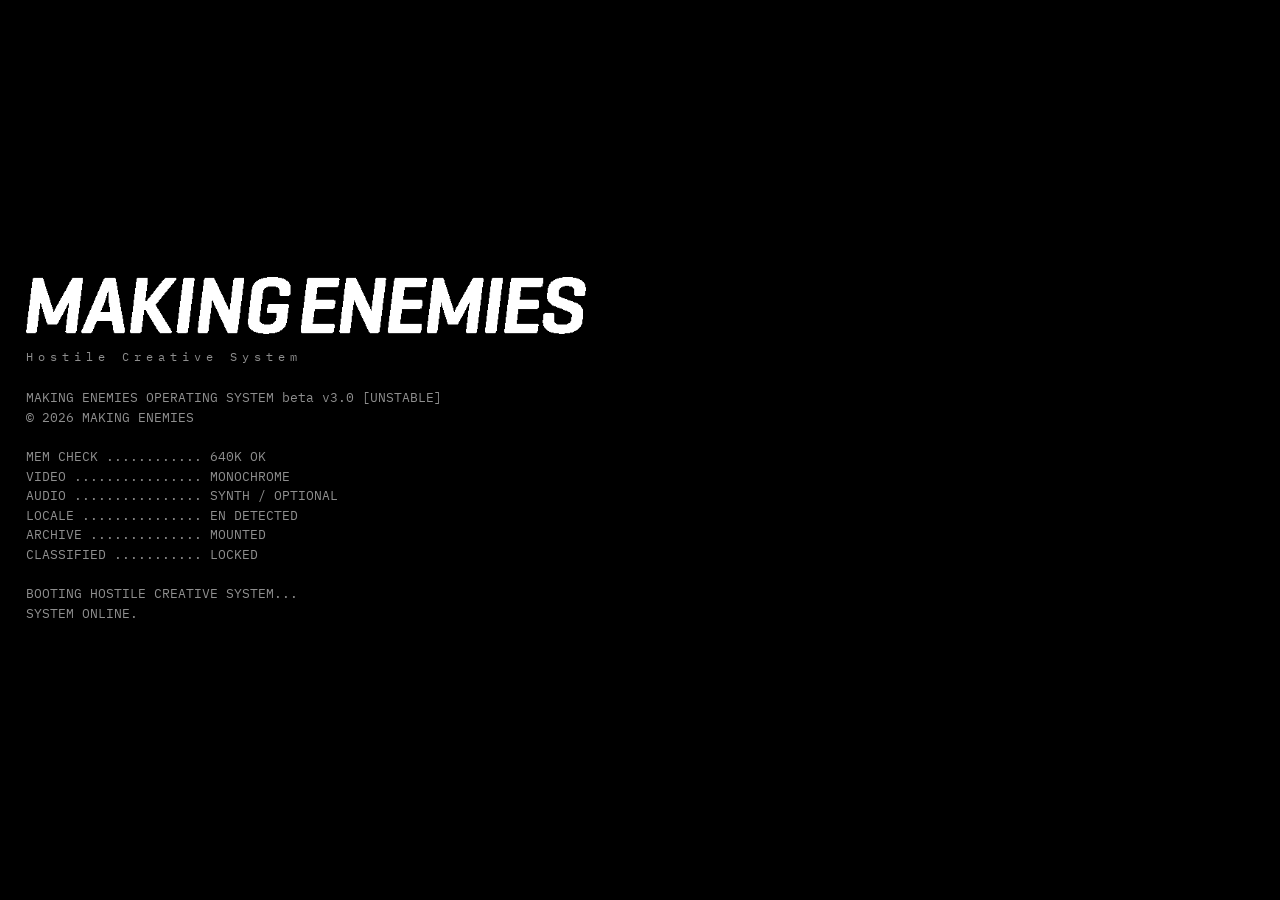
==== commit d0c883c2: "Upload files" ====
--- a/me-os.html
+++ b/me-os.html
@@ -159,6 +159,34 @@
 .entry .t{color:var(--text)}
 .entry .s{color:var(--dim); font-size:.8em; letter-spacing:.08em; text-transform:uppercase; line-height:1.5}
 .entry .d{color:var(--muted)}
+.entry .playbtn{
+  align-self:flex-start; margin-top:.5em; padding:5px 12px;
+  border:1px solid var(--border); color:var(--text); text-decoration:none;
+  font-size:.76em; letter-spacing:.1em; text-transform:uppercase;
+}
+.entry .playbtn:hover,.entry .playbtn:focus-visible{background:var(--text); color:var(--bg)}
+
+/* secondary catalogue: three small entries on one line */
+.jamgrid{display:grid; grid-template-columns:repeat(3, 1fr); gap:10px; margin:.4em 0 .2em}
+.jam{display:flex; flex-direction:column; gap:.25em; min-width:0}
+.jam .jt{
+  border:1px solid var(--hair); overflow:hidden; line-height:0;
+  aspect-ratio:4/3; display:block; position:relative; background:#000;
+}
+.jam .jt img{
+  width:100%; height:100%; object-fit:cover; display:block; image-rendering:pixelated;
+  opacity:.78; animation:tapeload .8s steps(14) both;
+}
+.jam:hover .jt img,.jam:focus-within .jt img{opacity:1}
+.jam .jn{font-size:.78em; line-height:1.25; overflow-wrap:anywhere}
+.jam .jn .cmd{border-bottom:none}
+.jam .jy{font-size:.7em; letter-spacing:.1em; color:var(--dim)}
+.jam .jp{
+  font-size:.68em; letter-spacing:.14em; text-transform:uppercase;
+  color:var(--muted); text-decoration:none; border-bottom:1px solid var(--hair);
+  align-self:flex-start; margin-top:.15em;
+}
+.jam .jp:hover,.jam .jp:focus-visible{background:var(--text); color:var(--bg)}
 @media (prefers-reduced-motion: reduce){
   .entry .thumb img{animation:none}
   .entry .thumb::after{display:none}
@@ -556,33 +584,14 @@
    is only the fallback used when the fetch fails (offline, local file, 404). */
 const CLIPPINGS_SOURCE = "clippings.json";   // relative to the site root
 
-const CLIPPINGS = [
-  { outlet:"La Cueva Virtual", title:"An\u00e1lisis \u2013 Scholar Adventure: Mystery of Silence",
-    type:"press", game:"mystery-of-silence",
-    url:"https://lacuevavirtual.com/analisis-scholar-adventure-mystery-of-silence/" },
-  { outlet:"Adventure Game Hotspot", title:"Scholar Adventure: Mystery of Silence review",
-    type:"press", game:"mystery-of-silence",
-    url:"https://adventuregamehotspot.com/review/5737/scholar-adventure-mystery-of-silence" },
-  { outlet:"Play Save Repeat", title:"Review \u2013 Scholar Adventure: Mystery of Silence",
-    type:"press", game:"mystery-of-silence",
-    url:"https://www.playsaverepeat.com/reviews/review-scholar-adventure-mystery-of-silence" },
-  { outlet:"ComboGamer", title:"[An\u00e1lisis] Mystery of Silence \u2014 Un viaje a una abad\u00eda que susurra secretos",
-    type:"press", game:"mystery-of-silence",
-    url:"https://combogamer.com/12184/analisis-scholar-adventure-mystery-of-silence-un-viaje-a-una-abadia-que-susurra-secretos/" },
-  { outlet:"Naishys", title:"Un juego donde el SILENCIO es lo m\u00e1s aterrador\u2026 (completo)",
-    type:"video", game:"mystery-of-silence",
-    url:"https://www.youtube.com/watch?v=zKeSnVyI57I" },
-  { outlet:"Chocoholie", title:"100% Full Game Walkthrough + All Achievements",
-    type:"video", game:"mystery-of-silence",
-    url:"https://www.youtube.com/post/UgkxfgEztxzbN2w7lhdziV8sN09FtNdNd8ir" }
-];
+const CLIPPINGS = [{"outlet": "InaGame", "title": "Análisis | Scholar Adventure: Mystery of Silence", "type": "review", "game": "mystery-of-silence", "url": "https://inagame.es/analisis-scholar-adventure-mystery-of-silence/"}, {"outlet": "GameCritix", "title": "Scholar Adventure: Mystery of Silence Review", "type": "review", "game": "mystery-of-silence", "url": "https://gamecritix.co.uk/scholar-adventure-mystery-of-silence-review/"}, {"outlet": "Revista Jovem Geek", "title": "Scholar Adventure: Mystery of Silence", "type": "review", "game": "mystery-of-silence", "url": "https://www.devuego.es/en/reviews/scholar-adventure-mystery-of-silence"}, {"outlet": "Switchaboo", "title": "Mystery of Silence — Switch Review", "type": "review", "game": "mystery-of-silence", "url": "https://www.switchaboo.com/scholar-adventure-mystery-of-silence-switch-review/"}, {"outlet": "Combo Gamer", "title": "Un viaje a una abadía que susurra secretos", "type": "review", "game": "mystery-of-silence", "url": "https://combogamer.com/12184/analisis-scholar-adventure-mystery-of-silence-un-viaje-a-una-abadia-que-susurra-secretos/"}, {"outlet": "The Art of Gaming", "title": "Análisis de Scholar Adventure: Mystery of Silence", "type": "review", "game": "mystery-of-silence", "url": "https://www.devuego.es/en/reviews/scholar-adventure-mystery-of-silence"}, {"outlet": "Indie Reviews", "title": "Recensione: Scholar Adventure: Mystery of Silence", "type": "review", "game": "mystery-of-silence", "url": "https://indiereviews.altervista.org/recensione-scholar-adventure-mystery-of-silence/"}, {"outlet": "NaviGames", "title": "Análisis de Scholar Adventure: Mystery of Silence", "type": "review", "game": "mystery-of-silence", "url": "https://www.devuego.es/en/reviews/scholar-adventure-mystery-of-silence"}, {"outlet": "Pařanský ráj", "title": "Recenze povedené mysteriózní adventury", "type": "review", "game": "mystery-of-silence", "url": "https://www.paranskyraj.cz/novinky/scholar-adventure-mystery-of-silence-recenze-mysteriozni-adventurni-jednohubky/"}, {"outlet": "Nintendo.pe", "title": "Scholar Adventure: Mystery of Silence — Análisis", "type": "review", "game": "mystery-of-silence", "url": "https://www.devuego.es/en/reviews/scholar-adventure-mystery-of-silence"}, {"outlet": "Área Xbox", "title": "Análisis de Scholar Adventure: Mystery of Silence", "type": "review", "game": "mystery-of-silence", "url": "https://www.devuego.es/en/reviews/scholar-adventure-mystery-of-silence"}, {"outlet": "Adventure Game Hotspot", "title": "Scholar Adventure: Mystery of Silence Review", "type": "review", "game": "mystery-of-silence", "url": "https://adventuregamehotspot.com/review/5737/scholar-adventure-mystery-of-silence"}, {"outlet": "Geek and Chill", "title": "Scholar Adventure: Mystery of Silence", "type": "review", "game": "mystery-of-silence", "url": "https://www.geekandchill.com/jeux-video/scholar-adventure-mystery-of-silence/"}, {"outlet": "NGP Noticias", "title": "Viajamos a la Abadía del Silencio", "type": "review", "game": "mystery-of-silence", "url": "https://ngpnoticias.com/abadia-del-silencio-scholar-adventure-mystery-of-silence/"}, {"outlet": "Revogamers", "title": "Análisis de Scholar Adventure: Mystery of Silence", "type": "review", "game": "mystery-of-silence", "url": "https://www.devuego.es/en/reviews/scholar-adventure-mystery-of-silence"}, {"outlet": "El Jugón Solitario", "title": "Una aventura gráfica con misterios, humor y secretos", "type": "review", "game": "mystery-of-silence", "url": "https://eljugonsolitario.com/2025/12/09/analisis-de-scholar-adventure-mystery-of-silence/"}, {"outlet": "Sr Erre", "title": "Scholar Adventure: Mystery of Silence", "type": "review", "game": "mystery-of-silence", "url": "https://www.devuego.es/en/reviews/scholar-adventure-mystery-of-silence"}, {"outlet": "La Cueva Virtual", "title": "Análisis — Scholar Adventure: Mystery of Silence", "type": "review", "game": "mystery-of-silence", "url": "https://lacuevavirtual.com/analisis-scholar-adventure-mystery-of-silence/"}, {"outlet": "Das Klappt So Nicht", "title": "Scholar Adventure: Mystery of Silence", "type": "review", "game": "mystery-of-silence", "url": "https://www.dasklapptsonicht.de/scholar-adventure-mystery-of-silence/"}, {"outlet": "HyperHype", "title": "Scholar Adventure: Mystery of Silence", "type": "review", "game": "mystery-of-silence", "url": "https://www.hyperhype.es/scholar-adventure-mystery-of-silence/"}, {"outlet": "ErreKGamer", "title": "Primeras impresiones", "type": "review", "game": "mystery-of-silence", "url": "https://errekgamer.com/2025/12/09/impresiones-scholar-adventure-mystery/"}, {"outlet": "Play Save Repeat", "title": "Review — Scholar Adventure: Mystery of Silence", "type": "review", "game": "mystery-of-silence", "url": "https://www.playsaverepeat.com/reviews/review-scholar-adventure-mystery-of-silence"}, {"outlet": "Tú, yo y el indie", "title": "Charlamos con el equipo de Mystery of Silence", "type": "interview", "game": "mystery-of-silence", "url": "https://www.devuego.es/pres/episodio/tu-yo-y-el-indie/34529"}, {"outlet": "Adventure Game Hotspot", "title": "Time to Learn About Scholar Adventure", "type": "feature", "game": "mystery-of-silence", "url": "https://adventuregamehotspot.com/announcement/4989/time-to-learn-about-scholar-adventure-mystery-of-silence"}, {"outlet": "Adventure Game Hotspot", "title": "Five Top Upcoming Adventure Games — December 2025", "type": "feature", "game": "mystery-of-silence", "url": "https://adventuregamehotspot.com/preview/5614/five-top-upcoming-adventure-games-december-2025"}, {"outlet": "Adventure Game Hotspot", "title": "Demo Round-up for Steam Next Fest — October 2025", "type": "feature", "game": "mystery-of-silence", "url": "https://adventuregamehotspot.com/feature/5303/adventure-game-demo-round-up-for-steam-next-fest-october-2025"}, {"outlet": "DeVuego", "title": "La demo point-and-click ya está disponible", "type": "feature", "game": "mystery-of-silence", "url": "https://www.devuego.es/bd/ndp/nota-de-prensa-la-demo-de-la-aventura-point-and-click-scholar-adventure-mystery-of-silence-ya-esta-disponible-2025-09-30-094724"}, {"outlet": "Outatime Videogames", "title": "Gameplay completo en español", "type": "video", "game": "mystery-of-silence", "url": "https://www.youtube.com/watch?v=9O3U5SFAgo8"}, {"outlet": "Bartattack · AGH", "title": "Video Walkthrough", "type": "video", "game": "mystery-of-silence", "url": "https://adventuregamehotspot.com/walkthrough/5825/scholar-adventure-mystery-of-silence-video-walkthrough"}, {"outlet": "Naishys", "title": "Un juego donde el SILENCIO es lo más aterrador", "type": "video", "game": "mystery-of-silence", "url": "https://www.youtube.com/watch?v=zKeSnVyI57I"}, {"outlet": "Chocoholie", "title": "100% Full Game Walkthrough + All Achievements", "type": "video", "game": "mystery-of-silence", "url": "https://www.youtube.com/post/UgkxfgEztxzbN2w7lhdziV8sN09FtNdNd8ir"}, {"outlet": "Alanzoka", "title": "Scholar Adventure: Mystery of Silence", "type": "video", "game": "mystery-of-silence", "url": "https://www.youtube.com/playlist?list=PLI_JLekVwq0MWkN52mXJPlKIUEFJc7UYY"}, {"outlet": "—", "title": "Steam Next Fest 2025", "type": "video", "game": "mystery-of-silence", "url": "https://www.youtube.com/watch?v=0dAszSyK0aI"}, {"outlet": "—", "title": "100% Full Gameplay Walkthrough + All Achievements", "type": "video", "game": "mystery-of-silence", "url": "https://www.youtube.com/watch?v=aVUFsB6zFfA"}, {"outlet": "—", "title": "Quien hable, castigao — Impresiones", "type": "video", "game": "mystery-of-silence", "url": "https://www.youtube.com/watch?v=AdYpT1_SHM4"}, {"outlet": "DeVuego", "title": "Reseñas · aggregate score", "type": "index", "game": "mystery-of-silence", "url": "https://www.devuego.es/en/reviews/scholar-adventure-mystery-of-silence"}, {"outlet": "Metacritic", "title": "Scholar Adventure: Mystery of Silence Reviews", "type": "index", "game": "mystery-of-silence", "url": "https://www.metacritic.com/game/scholar-adventure-mystery-of-silence/"}, {"outlet": "DeVuego", "title": "Database entry", "type": "index", "game": "mystery-of-silence", "url": "https://www.devuego.es/bd/en/fgame/scholar-adventure-mystery-of-silence"}];
 
 const CONFIG = {
   name: "Making Enemies",
   systemName: "ME/OS",
   version: "1.0",          // the fictional OS version
   build: "2026.08",
-  release: "beta v2.7",    // real build of this site — bump on every saved version
+  release: "beta v3.0",    // real build of this site — bump on every saved version
   channel: "[UNSTABLE]",
   domain: "makingenemies.es",
   contact: {
@@ -594,6 +603,9 @@
     ]
   }
 };
+
+/* ---------- MEDIA: jam thumbnails ---------- */
+const JAMTH = {"lecanarien": "[data-uri]", "moncloa": "[data-uri]", "volt": "[data-uri]"};
 
 /* ---------- MEDIA: screenshots, full colour, unmodified ---------- */
 const SHOTS_MOS = [{"cap": "The nave", "src": "[data-uri]"}, {"cap": "The scriptorium", "src": "[data-uri]"}, {"cap": "The cellar", "src": "[data-uri]"}, {"cap": "The orchard at night", "src": "[data-uri]"}, {"cap": "The ferryman", "src": "[data-uri]"}, {"cap": "Below the abbey", "src": "[data-uri]"}];
@@ -668,8 +680,59 @@
     hidden: "seal.02"
   },
   {
+    slug: "le-canarien",
+    group: "Game Jams · LAB",
+    compact: true,
+    thumb: JAMTH.lecanarien,
+    title: "Le Canarien",
+    tagline: "Find your legacy. Every death erases your identity.",
+    status: "released",
+    year: 2023,
+    summary: "Find your legacy. Every death erases your identity.",
+    platforms: ["itch.io"],
+    tags: ["Game jam", "Pixel art"],
+    media: null,
+    playUrl: "https://ayo-makingenemies.itch.io/le-canarien",
+    links: [{ label:"Play on itch.io", url:"https://ayo-makingenemies.itch.io/le-canarien" }],
+    hidden: null
+  },
+  {
+    slug: "road-to-moncloa",
+    group: "Game Jams · LAB",
+    compact: true,
+    thumb: JAMTH.moncloa,
+    title: "Road to Moncloa",
+    tagline: "Manage your resources against political DUALITY.",
+    status: "released",
+    year: 2022,
+    summary: "Manage your resources to face political DUALITY: win votes through promises, or take funding from private companies and lobbies.",
+    platforms: ["itch.io"],
+    tags: ["Game jam", "Strategy", "Satire"],
+    media: null,
+    playUrl: "https://makingenemies.itch.io/road-to-moncloa",
+    links: [{ label:"Play on itch.io", url:"https://makingenemies.itch.io/road-to-moncloa" }],
+    hidden: null
+  },
+  {
+    slug: "volt",
+    group: "Game Jams · LAB",
+    compact: true,
+    thumb: JAMTH.volt,
+    title: "Volt",
+    tagline: "A retro 2D platformer. Rio fixes his clients' anomalies.",
+    status: "released",
+    year: 2022,
+    summary: "Volt is a retro-styled 2D pixel-art platformer where you control Rio, a young agent who deals with his clients' anomalies.",
+    platforms: ["itch.io"],
+    tags: ["Game jam", "Platformer", "Pixel art"],
+    media: null,
+    playUrl: "https://ayo-makingenemies.itch.io/project-voltage",
+    links: [{ label:"Play on itch.io", url:"https://ayo-makingenemies.itch.io/project-voltage" }],
+    hidden: null
+  },
+  {
     slug: "game-jams",
-    group: "Game Jams",
+    group: "Game Jams · LAB",
     thumb: null,
     title: "Game Jams",
     tagline: "Forty-eight hours. No second draft.",
@@ -678,9 +741,7 @@
     platforms: ["itch.io"],
     tags: ["Experimental", "48h", "Prototype"],
     media: ASSETS.jams,
-    links: [
-      { label:"Games on itch.io", url:"https://makingenemies.itch.io/" }
-    ],
+    links: [{ label:"Games on itch.io", url:"https://makingenemies.itch.io/" }],
     hidden: null
   }
 ];
@@ -698,6 +759,7 @@
   history:[], hi:-1,
   secrets:{}, scores:{}, view:null, hovered:null, crt:false,
   media:null, mediaIndex:0, mediaList:[],
+  viewStack:[],      // restore callbacks: closing pops back one level
   clippings:CLIPPINGS, clipSource:"embedded", lastProject:null,
   lang:LANGS[DETECTED].available ? DETECTED : "en",
   pendingAnchor:false, anchorEl:null
@@ -920,25 +982,44 @@
     if(!g){ g = { name:p.group, items:[] }; groups.push(g); }
     g.items.push(p);
   });
-  groups.forEach(g => {
+  groups.forEach((g, gi) => {
+    const compact = g.items.filter(p => p.compact);
+    const full    = g.items.filter(p => !p.compact);
+
+    // a secondary group announces itself as a subfolder being mounted
+    if(compact.length){
+      print("");
+      print("&gt; mount /games/game-jams \u2014 " + compact.length + " entries", "faint");
+    }
     print(g.name, "sub");
-    g.items.forEach(p => {
+
+    full.forEach(p => {
       if(p.thumb){
         print(`<span class="entry">
             <span class="thumb"><img src="${p.thumb}" alt=""></span>
             <span class="meta">
               <span class="t">${cmdLink("open " + p.slug, p.title)}</span>
-              <span class="s">${p.status.toUpperCase()}${p.year ? " · " + p.year : ""} · ${p.platforms.join(" · ")}</span>
+              <span class="s">${p.status.toUpperCase()}${p.year ? " \u00b7 " + p.year : ""} \u00b7 ${p.platforms.join(" \u00b7 ")}</span>
               <span class="d">${p.tagline}</span>
             </span>
           </span>`);
       }else{
-        print(`<span class="grid2"><span>${cmdLink("open " + p.slug, p.slug)}</span><span>${p.title} · ${p.status.toUpperCase()}</span></span>`);
+        print(`<span class="grid2"><span>${cmdLink("open " + p.slug, p.slug)}</span><span>${p.title} \u00b7 ${p.status.toUpperCase()}</span></span>`);
       }
     });
+
+    if(compact.length){
+      print(`<span class="jamgrid">${compact.map(p => `
+        <span class="jam">
+          <span class="jt"><img src="${p.thumb}" alt=""></span>
+          <span class="jn">${cmdLink("open " + p.slug, p.title)}</span>
+          <span class="jy">${p.year}</span>
+          <a class="jp" href="${p.playUrl}" target="_blank" rel="noopener">play \u2197</a>
+        </span>`).join("")}</span>`);
+    }
     print("");
   });
-  print("Use: open [slug] to see an entry.", "faint");
+  print("Use: open [slug] to see an entry \u00b7 " + cmdLink("more") + " for the full jam archive.", "faint");
 }});
 
 defc({ name:"open", usage:"open [slug]", desc:"Open a project or file.", visible:true, run(args){
@@ -1018,6 +1099,19 @@
   print("See " + cmdLink("about") + " for who answers that address.", "faint");
 }});
 
+defc({ name:"more", aliases:["itch","allgames"], desc:"", visible:false, run(){
+  print("More games", "head");
+  print("Ver m\u00e1s juegos en \u00b7 more games at", "dim");
+  print("");
+  [
+    "https://makingenemies.itch.io/",
+    "https://ayo-makingenemies.itch.io/"
+  ].forEach(u => print(`<a class="cmd ext" href="${u}" target="_blank" rel="noopener">${u}</a>`));
+  print("");
+  print("Jam builds, prototypes and things that never got a name.", "faint");
+  SFX.open();
+}});
+
 defc({ name:"friends", aliases:["credits","morefriends"], desc:"", visible:false, run(){
   print("More Friends Than Enemies", "head");
   print("People who helped, tested, argued, or simply showed up.", "dim");
@@ -1044,8 +1138,11 @@
   if(!list.length){ print("Nothing recorded yet.", "dim"); return; }
 
   const groups = [
-    { key:"press", label:"Press \u00b7 specialised media" },
-    { key:"video", label:"Video \u00b7 creators" }
+    { key:"review",    label:"Reviews \u00b7 specialised press" },
+    { key:"interview", label:"Interviews \u00b7 shows" },
+    { key:"feature",   label:"Features \u00b7 news \u00b7 selections" },
+    { key:"video",     label:"Video \u00b7 gameplays \u00b7 walkthroughs" },
+    { key:"index",     label:"Aggregators \u00b7 databases" }
   ];
   state.lastList = [];
   groups.forEach(g => {
@@ -1089,12 +1186,6 @@
   SFX.open();
 }});
 
-defc({ name:"itch", desc:"", visible:false, run(){
-  print("Jam games and experiments.", "dim");
-  print(`<a class="cmd" href="https://makingenemies.itch.io/" target="_blank" rel="noopener">Open itch.io</a>`);
-  SFX.open();
-}});
-
 defc({ name:"clear", aliases:["cls"], desc:"Clear the screen.", visible:true, run(){ clearOut(); }});
 
 defc({ name:"history", desc:"Show commands used this session.", visible:true, run(){
@@ -1292,7 +1383,7 @@
 defc({ name:"skip", desc:"", visible:false, run(){ print("Boot already completed.", "dim"); }});
 
 /* sections that get the glitch cut when you land on them */
-const SECTIONS = new Set(["help","about","games","presskit","contact","play","archive","clippings","friends"]);
+const SECTIONS = new Set(["help","about","games","presskit","contact","play","archive","clippings","friends","more"]);
 
 /* ---------- CLIPPINGS LOADER ----------
    Runs once at start, in the background. If it succeeds the external list
@@ -1327,7 +1418,9 @@
     title:  c.title  || "",
     url,
     game:   c.game   || "mystery-of-silence",
-    type:   (c.type || "").toLowerCase().startsWith("v") || isVideo ? "video" : "press"
+    type:   isVideo ? "video"
+          : ["review","interview","feature","video","index"].includes((c.type || "").toLowerCase())
+            ? c.type.toLowerCase() : "review"
   };
 }
 
@@ -1378,8 +1471,9 @@
     c = findCmd(name.split("/").filter(Boolean).pop());
   }
   const answering = state.awaiting === "classified";
-
-  if(c || answering) clearOut();
+  const OVERLAY = new Set(["open", "play"]);   // these draw on top, they don't replace
+
+  if((c && !OVERLAY.has(c.name)) || answering) clearOut();
   if(c && SECTIONS.has(c.name)) state.pendingAnchor = true;
 
   print(line, "echo");
@@ -1514,9 +1608,8 @@
 // clickable commands anywhere in the output
 // anything clicked runs on a clean screen — typed commands still stack up
 function runFromUI(c){
-  clearOut();
   if(state.view && !c.startsWith("open")) closeView();
-  execute(c);
+  execute(c);   // execute() decides whether the screen gets wiped
 }
 document.addEventListener("click", e => {
   const el = e.target.closest("[data-cmd]");
@@ -1551,9 +1644,11 @@
    ============================================================ */
 const win = $("#win"), winBody = $("#winBody"), winTitle = $("#winTitle"), winPath = $("#winPath");
 
-function openProject(p){
+function openProject(p, keepStack){
+  if(!keepStack) state.viewStack = [];      // opened from the terminal: fresh stack
   state.view = "window";
   state.lastProject = p.slug;
+  state.currentProject = p;
   winTitle.textContent = p.slug.toUpperCase();
   winPath.textContent = "/projects/" + p.slug;
   // sheet order: 1 title · 2 image · 3 description · 4 data · 5 store buttons
@@ -1615,6 +1710,9 @@
   viewer.hidden = true;
   viewerStage.innerHTML = "";   // destroys the iframe, so the trailer stops
   state.view = null;
+
+  const back = state.viewStack.pop();
+  if(back){ back(); return; }   // one level up, not all the way out
   input.focus();
 }
 $("#winClose").addEventListener("click", () => { SFX.close(); closeView(); });
@@ -1627,6 +1725,11 @@
       viewerTitle = $("#viewerTitle"), viewerMeta = $("#viewerMeta");
 
 function openMedia(list, index){
+  // remember how to rebuild whatever we're leaving behind
+  if(state.view === "window" && state.currentProject){
+    const p = state.currentProject;
+    state.viewStack.push(() => openProject(p, true));
+  }
   state.media = list; state.mediaIndex = index;
   state.view = "media";
   win.hidden = true; $("#game").hidden = true;
